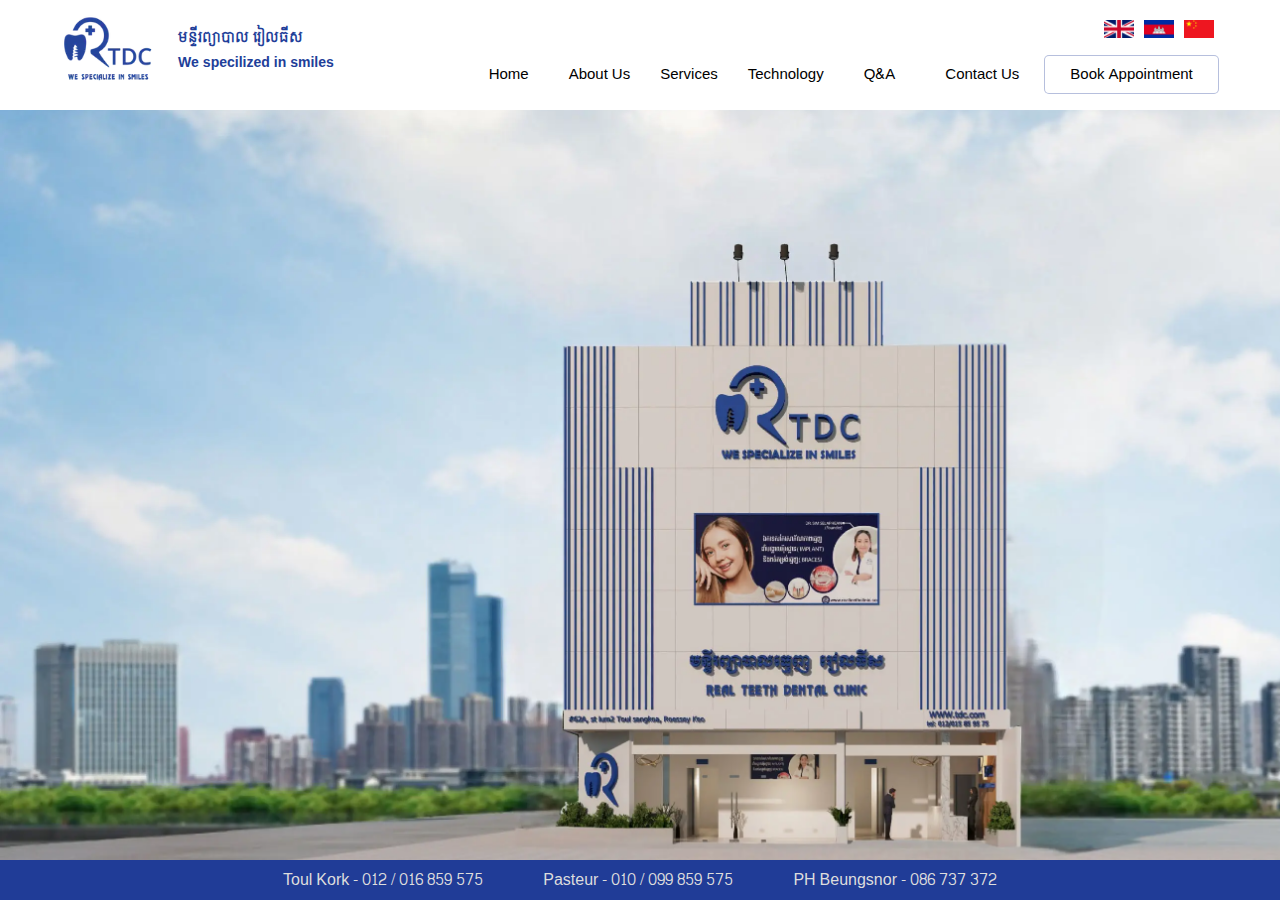
==== index.html @ 69fc7ef1 "update23/feb" ====
<!DOCTYPE html>
<html lang="en">

<head>
    <meta charset="UTF-8">
    <meta name="viewport" content="width=device-width, initial-scale=1.0">
    <title>RTDC Real Teeth Detal Clinic</title>
    <link rel="icon" href="./image/rtdc-logo.webp">
    <link rel="stylesheet" href="index.css">
    <link rel="stylesheet" href="https://cdnjs.cloudflare.com/ajax/libs/font-awesome/6.5.1/css/all.min.css"
        integrity="sha512-DTOQO9RWCH3ppGqcWaEA1BIZOC6xxalwEsw9c2QQeAIftl+Vegovlnee1c9QX4TctnWMn13TZye+giMm8e2LwA=="
        crossorigin="anonymous" referrerpolicy="no-referrer" />
</head>

<body>
    <header>
        <div class="container">
            <div class="cont-left">
                <img src="image/rtdc-logo.webp" alt="">
                <div class="name">
                    <span>មន្ទីរព្យាបាល រៀលធីស</span><br>
                    <span>We specilized in smiles</span>
                </div>
            </div>
            <div class="cont-right">
                <div class="language">
                    <img src="./image/Flag_of_the_United_Kingdom_(1-2).svg.png" alt="">
                    <img src="./image/Flag_of_Cambodia.svg.png" alt="">
                    <img src="./image/Flag_of_the_People's_Republic_of_China.svg (1).png" alt="">
                </div>
                <div class="navbar">
                    <a href="/RealTeeth1/index.html">Home</a>
                    <div class="subnav">
                        <li class="subnavbtn">About Us <i class="fa-solid fa-angle-down"></i></li>
                        <div id="about" class="subnav-content">
                            <a href="/RealTeeth1/career.html">Career</a>
                            <a href="/RealTeeth1/about-us.html">Our Professional Team</a>
                            <a href="/RealTeeth1/newsevent.html">News & Events</a>
                            <a href="/RealTeeth1/facilities.html">Our Facilities</a>
                            <a href="/RealTeeth1/clientTestimonial.html">Client Testimonial</a>
                        </div>
                    </div>
                    <div class="subnav">
                        <li class="subnavbtn">Services <i class="fa-solid fa-angle-down"></i></li>
                        <div id="service" class="subnav-content">
                            <a href="#">Implantologics
                                <p>Radiant smiles begin here: Transformative cosmetic dentistry for enduring confidence.
                                </p>
                            </a>
                            <a href="#">Crown and Bridge
                                <p>Crafting perfection: Crown and bridge solutions for a lasting smile.</p>
                            </a>
                            <a href="#">X-Ray
                                <p>Clear insights, precise diagnostics: Elevating dental care with advanced X-rays.</p>
                            </a>
                            <a href="#">Dental Implants
                                <p>Transforming smiles with cutting-edge dental implant solutions. </p>
                            </a>
                            <a href="#">Consultation
                                <p>Personalized care, expert advice: Elevate your smile with dental consultation.</p>
                            </a>
                            <a href="#">Restorative Dentistry
                                <p>Renewing smiles, restoring confidence: Excellence in restorative dentistry for
                                    lasting wellness.</p>
                            </a>
                            <a href="#">Orthdontics
                                <p>Straightening smiles with precision: Orthodontic expertise for lasting confidence.
                                </p>
                            </a>
                            <a href="#">Prediatric Dentistry
                                <p>Gentle care, happy smiles: Pediatric dentistry for little ones.</p>
                            </a>
                            <a href="#">Endodontics by Hand
                                <p>meticulously performed by skilled hands, elevating oral health.</p>
                            </a>
                            <a href="#">Complete Denture
                                <p>Seamless comfort, Discover excellence in complete denture solutions.</p>
                            </a>
                            <a href="#">Appliance in Orthodontic
                                <p>Transforming smiles with precision orthodontic appliances for enduring dental
                                    confidence.</p>
                            </a>
                            <a href="#">Surgery And Extraction
                                <p>Surgical precision, compassionate care: Elevating oral health through expert
                                    extractions.</p>
                            </a>
                        </div>
                    </div>
                    <div class="subnav">
                        <li class="subnavbtn">Technology <i class="fa-solid fa-angle-down"></i></li>
                        <div id="technology" class="subnav-content">
                            <a href="#">Sterilization Technologies
                                <p>Disinfection technology plays a key role in ensuring that dental offices provide a
                                    safe environment for patients. Methods include autoclave, ultraviolet light, and
                                    hydrogen peroxide gas.</p>
                            </a>
                            <a href="#">INNO Dental Implants
                                <p>INNO® Dental Implants: Reliable and innovative solutions for those seeking permanent
                                    tooth replacement that preserves natural tooth function and aesthetics.</p>
                            </a>
                            <a href="#">Clear aligner / Invisalign
                                <p>Transform your smile discreetly with Clear Aligners. Invisalign offers invisible,
                                    removable braces for a confident and comfortable orthodontic experience.</p>
                            </a>
                        </div>
                    </div>
                    <a href="">Q&A</a>
                    <a href="">Contact Us</a>
                    <button class="book-App">Book Appointment</button>
                </div>
            </div>
            <div class="small-device">
                <div id="myNav" class="overlay">
                    <div class="img">
                        <img src="./image/rtdc-logo.webp" alt="">
                    </div>
                    <a href="javascript:void(0)" class="closebtn" onclick="closeNav()">&times;</a>
                    <div class="navbar">
                        <a href="/RealTeeth1/index.html">Home</a>
                        <div class="subnav">
                            <button class="subnavbtn">
                                <div class="text1">About us</div> 
                                <div class="icon1"><i class="fa-solid fa-angle-down"></i></div>
                            </button>
                            <div id="about" class="subnav-content">
                                <a href="/RealTeeth1/career.html">Career</a>
                                <a href="/RealTeeth1/about-us.html">Our Professional Team</a>
                                <a href="/RealTeeth1/newsevent.html">News & Events</a>
                                <a href="/RealTeeth1/facilities.html">Our Facilities</a>
                                <a href="/RealTeeth1/clientTestimonial.html">Client Testimonial</a>
                            </div>
                        </div>
                        <div class="subnav">
                            <button class="subnavbtn">Services <i class="fa-solid fa-angle-down"></i></button>
                            <div id="service" class="subnav-content">
                                <a href="#">Implantologics</a>
                                <a href="#">Endonotics by Hand</a>
                                <a href="#">Cosmetic Dentisry</a>
                                <a href="#">Crown and Bridge</a>
                                <a href="#">X-Ray</a>
                                <a href="#">Complete Denture</a>
                                <a href="#">Consultation</a>
                                <a href="#">Restorative Dentisry</a>
                                <a href="#">Orthdontics</a>
                                <a href="#">Prediatric Dentistry</a>
                                <a href="#">Appliance in Orthodontic</a>
                                <a href="#">Surgery And Extraction</a>
                            </div>
                        </div>
                        <div class="subnav">
                            <button class="subnavbtn">Technology <i class="fa-solid fa-angle-down"></i></button>
                            <div id="technology" class="subnav-content">
                                <a href="#">Sterilization Technologies</a>
                                <a href="#">INNO Dental Implants</a>
                                <a href="#">Clear aligner / Invisalign</a>
                            </div>
                        </div>
                        <a href="">Q&A</a>
                        <a href="">Contact Us</a>
                       
                    </div>
                    <button class="book-App">Book Appointment</button><br>
                    <div class="language">
                        <img src="./image/Flag_of_the_United_Kingdom_(1-2).svg.png" alt="">
                        <img src="./image/Flag_of_Cambodia.svg.png" alt="">
                        <img src="./image/Flag_of_the_People's_Republic_of_China.svg (1).png" alt="">
                    </div>
                </div>
                <span style="font-size:30px;cursor:pointer" onclick="openNav()">&#9776;</span>
                
            </div>
        </div>

    </header>
    <section>
        <div class="main-box">
            <div class="client-test">

            </div>
            <div class="slide">

            </div>

        </div>
    </section>
    <footer>
        <div class="footer">
            <a href="">
                <i class="fa-solid fa-location-dot"></i>
                <span>Toul Kork - 012 / 016 859 575</span>
            </a>
            <a href="">
                <i class="fa-solid fa-location-dot"></i>
                <span>Pasteur - 010 / 099 859 575</span>
            </a>
            <a href="">
                <i class="fa-solid fa-location-dot"></i>
                <span>PH Beungsnor - 086 737 372</span>
            </a>
        </div>
        <div class="footer1">
            <a href="">
                <i class="fa-solid fa-location-dot"></i>
                <span>Toul Kork</span>
            </a>
            <a href="">
                <i class="fa-solid fa-location-dot"></i>
                <span>Pasteur</span>
            </a>
            <a href="">
                <i class="fa-solid fa-location-dot"></i>
                <span>PH Beungsnor</span>
            </a>
        </div>
    </footer>
</body>
<script>
    function openNav() {
        document.getElementById("myNav").style.width = "80%";
    }

    function closeNav() {
        document.getElementById("myNav").style.width = "0%";
    }

    var dropdown = document.getElementsByClassName("subnavbtn");
    var i;

    for (i = 0; i < dropdown.length; i++) {
        dropdown[i].addEventListener("click", function () {
            this.classList.toggle("active");
            var dropdownContent = this.nextElementSibling;
            if (dropdownContent.style.display === "grid") {
                dropdownContent.style.display = "none";
            } else {
                dropdownContent.style.display = "grid";
            }
        });
    }
</script>

</html>
---- index.css ----
@import url('https://fonts.googleapis.com/css2?family=Siemreap&display=swap');
@import url('https://fonts.googleapis.com/css2?family=Open+Sans:ital,wght@0,300..800;1,300..800&family=Siemreap&display=swap');

* {
    box-sizing: border-box;
    font-family: "Siemreap", sans-serif;
    margin: 0;
}

body {
    background-image: url(./image/rtdc-small.webp);
    background-size: cover;
    /* background-repeat: no-repeat; */
    background-position-y: bottom;
    background-attachment: fixed;
}

/* Extra small devices (phones, 600px and down) */
@media only screen and (max-width: 768px) {
    .cont-right {
        display: none;
    }

    .small-device {
        display: block;
    }

    .container {
        padding: 10px 15px;
        display: flex;
        align-items: center;
        background-color: white;
    }
   

    header .cont-left {
        width: 100%;
        /* background-color: aqua; */
        display: flex;
        align-items: center;
    }
    header .cont-left img {
        width: 15%;
    }
    header span {
        margin-left: 25px;
        display: inline-block;
        color: #213E99;
        font-size: 15px;
        font-weight: 600;
    }
    .overlay {
        height: 100%;
        position: fixed;
        z-index: 1;
        top: 0;
        right: 0;
        background-color: rgba(255, 255, 255, 0.993);
        overflow-x: hidden;
        transition: 0.5s;
    }
    .overlay a {
        padding: 8px;
        text-decoration: none;
        font-size: 15px;
        color: #818181;
        /* display: block; */
        transition: 0.3s;
    }
    .overlay .closebtn {
        position: absolute;
        top: 5px;
        right: 20px;
        font-size: 40px;
    }
    .overlay .navbar {
        overflow: hidden;
        background-color: #e9edf278;
        width: 90%;
        margin: 5%;
        display: grid;
        border: 2px solid #e8f4ff80;
        border-radius: 5px;

    }
    .overlay .img {
        width: 100%;
        display: block;
        /* background-color: #213E99; */
    }
    .overlay .img img{
        width: 20%;
        margin-left: 35%;
    }
    .overlay .navbar a {
        float: left;
        font-size: 15px;
        color: black;
        padding: 14px 16px;
        text-decoration: none;
    }
    
    .overlay .subnav {
        float: left;
        overflow: hidden;
    }
    
    .overlay .subnav .subnavbtn {
        font-size: 15px;
        width: 100%;
        border: none;
        outline: none;
        color: black;
        padding: 14px 16px;
        background-color: inherit;
        font-family: inherit;
        margin: 0;
        display: flex;
        justify-content: space-between;
    }
    
    .navbar a:hover,
    .subnav:hover .subnavbtn {
        background-color: #ddddddd0;
        border-radius: 5px;
        width: 100%;
        text-align: left;
    }
    
    .subnav-content {
        display: none;
        position: absolute;
        /* left: 45%; */
        background-color: white;
        min-width: 89%;
        z-index: 1;
        border-radius: 5px;
        border: 1px solid #7071735f;
    }
    
    .subnav-content a {
        float: left;
        color: black;
        text-decoration: none;
    }
    
    .subnav-content a:hover {
        background-color: #eee;
        color: black;
        border-radius: 5px;
    }
    .book-App {
        border: 1px solid #7895f554;
        border-radius: 5px;
        background-color: #213E99;
        color: white;
        font-size: 16px;
        padding: 2%;
        width: 90%;
        margin: 0 5%;
        cursor: pointer;
    }
    .small-device .language {
        width: 100%;
        height: auto;
        display: flex;
        justify-content: center;
        margin-top: 3%;
    }
    
    .small-device .language img {
        width: 30px;
        height: 18px;
        margin: 0 5px;
        object-fit: cover;
    }
    .footer{
        display: none;
    }
    footer .footer1 a {
        text-decoration: none;
        color: #ddd;
        /* padding: 0 30px; */
        font-size: 13px;
    }
    
    footer .footer1 {
        width: 100%;
        height: 40px;
        background-color: hsl(226, 65%, 36%);
        display: flex;
        align-items: center;
        justify-content: space-evenly;
        position: fixed;
        bottom: 0;
    }

}
@media only screen and (min-width: 768px) {
    header .container {
        width: 100%;
        height:  188.69px;
        background-color: rgb(255, 255, 255);
        display: block;
        justify-content: space-evenly;
        padding: 10px 60px;
        position: absolute;
        z-index: 1;
    }
    
    header .cont-left {
        width: 306.42px;
        height: 79.69px;
        /* background-color: aqua; */
        display: flex;
        align-items: center;
        color: #213E99;
        font-size: 14px;
        font-weight: 600;
    }
    header .cont-left img {
        max-width: 30%;
    }
    
    header span {
        margin-left: 25px;
        display: inline-block;
       
    }
    
    header .cont-right {
        width: 100%;
        font-size: 10px;
        height: 90px;
        /* background-color: blueviolet; */
        display: flex;
        flex-wrap: wrap;
        align-content: space-around;
    }
    .language {
        width: 100%;
        height: 35%;
        display:flex;
        justify-content: end;
        align-items: center;
    }
    
    .language img {
        width: 30px;
        height: 18px;
        margin: 0 5px;
        object-fit: cover;
    }
    
    .navbar {
        /* position: relative; */
        overflow: hidden;
        /* background-color: #e19a9a; */
        width: 100%;
        height: 50%;
        display: flex;
        align-items: center;
        justify-content: space-between;
        /* margin: 20px 0; */
    }
    
    .navbar a {
        float: left;
        /* text-align: center; */
        font-size: 15px;
        color: black;
        text-decoration: none;
        padding: 5px 5px;
    }
    .subnav {
        float: left;
        overflow: hidden;
        height: 70%;
        /* background-color: #213E99; */
        
    }
    .subnav li{
        cursor: pointer;
        list-style: none;
        padding: 0 15px;
        /* width: 200px; */
        height: 100%;
    }
    
    .subnav .subnavbtn {
        align-items: center;
        justify-content: center;
        display: flex;
        font-size: 15px;
        border: none;
        outline: none;
        color: black;
        /* padding: 5px 50px; */
        background-color: inherit;
        font-family: inherit;
        margin: 0;
    }
    .navbar a:hover,
    .subnav:hover .subnavbtn {
        background-color: #e9f1f9;
        border-radius: 5px;
        /* padding: 10px 15px; */
    }
    
    .subnav-content {
        display: none;
        position: absolute;
        left: 5%;
        background-color: white;
        max-width:55%;
        z-index: 1;
        border-radius: 5px;
        border: 1px solid #7071735f;
        padding: 10px;
        box-shadow: 0px 3px 3px 3px #b1b1b147;
    }
    
    .subnav-content a {
        float: left;
        color: black;
        text-decoration: none;
        padding: 10px;
    }
    .subnav-content a p{
        overflow: hidden;
        display: -webkit-box;
        -webkit-box-orient: vertical;
        -webkit-line-clamp: 2;
        color: #818181;
        font-size: 13px;
    }
    .subnav-content a:hover {
        background-color: #eee;
        color: black;
        border-radius: 5px;
    }
    .subnav:hover #service {
        display: grid;
        grid-template-columns: repeat(3,minmax(0,1fr));
        transition: 0.3s;
    }
    
    .subnav:hover #about {
        display: grid;
        grid-template-columns: repeat(1,minmax(0,1fr));
        transition: 0.3s;
    }
    
    .subnav:hover #technology {
        display: grid;
        grid-template-columns: repeat(2,minmax(0,1fr));
        transition: 0.3s;
    }
    
    .book-App {
        border: 1px solid #213d9954;  
        border-radius: 5px;
        background-color: white;
        font-size: 15px;
        padding: 5px 5px;
        margin: 0;
    }
    
    .book-App:hover {
        background-color: #89a3f82e;
        border: 1px solid #89a3f82e;
    }
    footer .footer a {
        text-decoration: none;
        color: #ddd;
        padding: 0 30px;
    }
    
    footer .footer {
        width: 100%;
        height: 40px;
        background-color: hsl(226, 65%, 36%);
        display: flex;
        align-items: center;
        justify-content: center;
        position: fixed;
        bottom: 0;
    }
    
    footer .footer {
        display: none;
    }
    
    .small-device,
    .footer1 {
        display: none;
    }


}
/* Large devices (laptops/desktops, 992px and up) */
@media only screen and (min-width: 1200px) {
    header .container {
        width: 100%;
        height: 110px;
        background-color: rgb(255, 255, 255);
        display: flex;
        justify-content: space-evenly;
        padding: 10px 60px;
        position: absolute;
        z-index: 1;
    }
    
    header .cont-left {
        width: 306.42px;
        height: 79.69px;
        /* background-color: aqua; */
        display: flex;
        align-items: center;
        color: #213E99;
        font-size: 14px;
        font-weight: 600;
    }
    header .cont-left img {
        max-width: 30%;
    }
    
    header span {
        margin-left: 25px;
        display: inline-block;
       
    }
    
    header .cont-right {
        width: 850px;
        height: 90px;
        /* background-color: blueviolet; */
        display: flex;
        flex-wrap: wrap;
        align-content: space-around;
    }
    .language {
        width: 100%;
        height: 35%;
        display:flex;
        justify-content: end;
        align-items: center;
    }
    
    .language img {
        width: 30px;
        height: 18px;
        margin: 0 5px;
        object-fit: cover;
    }
    
    .navbar {
        /* position: relative; */
        overflow: hidden;
        /* background-color: #e19a9a; */
        width: 100%;
        height: 50%;
        display: flex;
        align-items: center;
        justify-content: right;
        /* margin: 20px 0; */
    }
    
    .navbar a {
        float: left;
        /* text-align: center; */
        font-size: 15px;
        color: black;
        text-decoration: none;
        padding: 5px 25px;
    }
    .subnav {
        float: left;
        overflow: hidden;
        height: 70%;
        /* background-color: #213E99; */
        
    }
    .subnav li{
        cursor: pointer;
        list-style: none;
        padding: 0 15px;
        /* width: 200px; */
        height: 100%;
    }
    
    .subnav .subnavbtn {
        align-items: center;
        justify-content: center;
        display: flex;
        font-size: 15px;
        border: none;
        outline: none;
        color: black;
        /* padding: 5px 50px; */
        background-color: inherit;
        font-family: inherit;
        margin: 0;
    }
    .navbar a:hover,
    .subnav:hover .subnavbtn {
        background-color: #e9f1f9;
        border-radius: 5px;
        /* padding: 10px 15px; */
    }
    
    .subnav-content {
        display: none;
        position: absolute;
        left: 35%;
        background-color: white;
        max-width:55%;
        z-index: 1;
        border-radius: 5px;
        border: 1px solid #7071735f;
        padding: 10px;
        box-shadow: 0px 3px 3px 3px #b1b1b147;
    }
    
    .subnav-content a {
        float: left;
        color: black;
        text-decoration: none;
        padding: 10px;
    }
    .subnav-content a p{
        overflow: hidden;
        display: -webkit-box;
        -webkit-box-orient: vertical;
        -webkit-line-clamp: 2;
        color: #818181;
        font-size: 13px;
    }
    .subnav-content a:hover {
        background-color: #eee;
        color: black;
        border-radius: 5px;
    }
    .subnav:hover #service {
        display: grid;
        grid-template-columns: repeat(3,minmax(0,1fr));
        transition: 0.3s;
    }
    
    .subnav:hover #about {
        display: grid;
        grid-template-columns: repeat(1,minmax(0,1fr));
        transition: 0.3s;
    }
    
    .subnav:hover #technology {
        display: grid;
        grid-template-columns: repeat(2,minmax(0,1fr));
        transition: 0.3s;
    }
    
    .book-App {
        border: 1px solid #213d9954;  
        border-radius: 5px;
        background-color: white;
        font-size: 15px;
        padding: 5px 25px;
        margin: 0;
    }
    
    .book-App:hover {
        background-color: #89a3f82e;
        border: 1px solid #89a3f82e;
    }
    footer .footer a {
        text-decoration: none;
        color: #ddd;
        padding: 0 30px;
    }
    
    footer .footer {
        width: 100%;
        height: 40px;
        background-color: hsl(226, 65%, 36%);
        display: flex;
        align-items: center;
        justify-content: center;
        position: fixed;
        bottom: 0;
    }
    
    .small-device,
    .footer1 {
        display: none;
    }
}
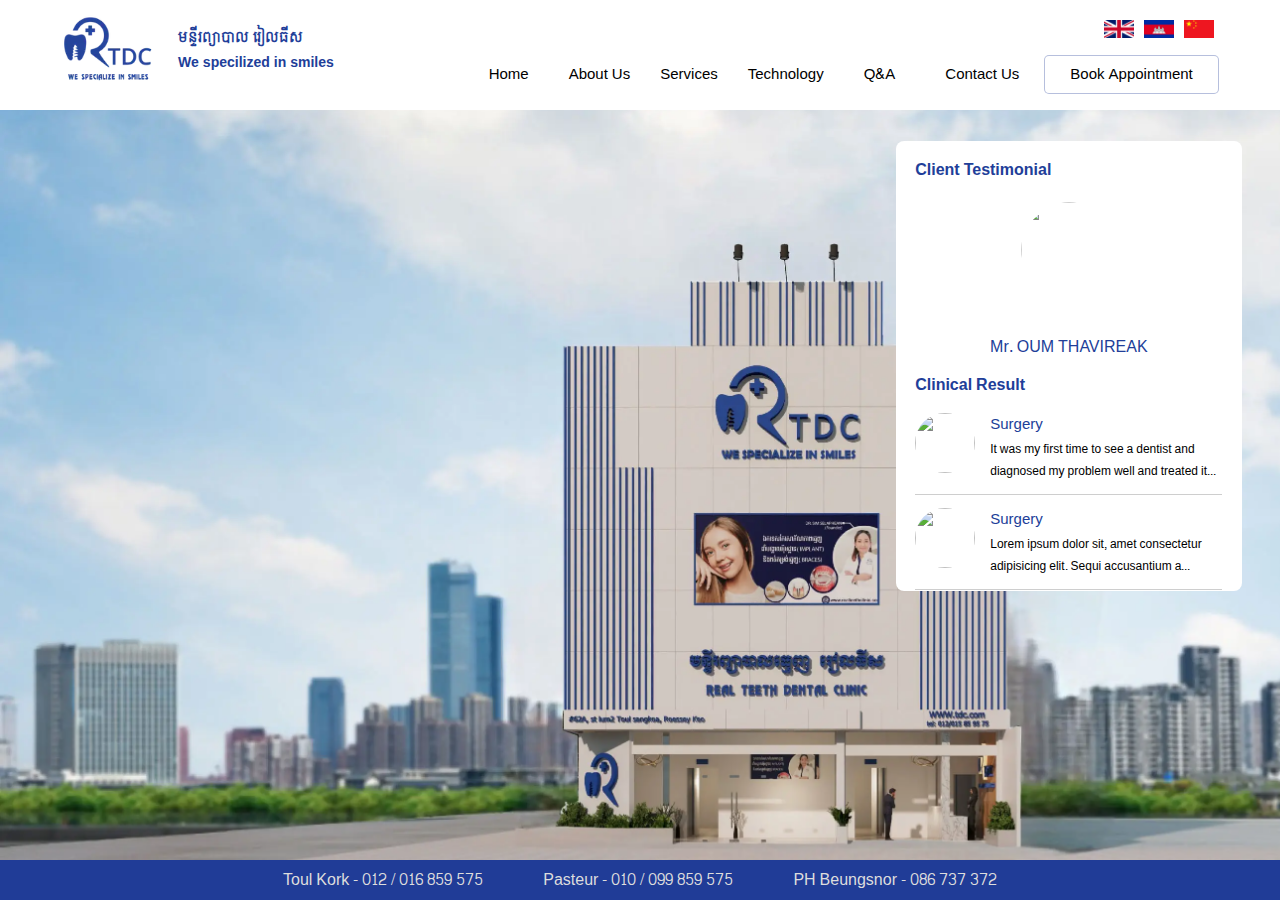
==== commit 89d53952: "last update" ====
--- a/index.html
+++ b/index.html
@@ -178,7 +178,84 @@
 
             </div>
             <div class="slide">
-
+                <div class="top">
+                    <div class="client color">
+                        <h4>Client Testimonial</h4>
+                    </div>
+                    <div class="icon color">
+                        <i class="fa-solid fa-chevron-left"></i>
+                        <i class="fa-solid fa-chevron-right"></i>
+                    </div>
+                </div>
+                <div class="client-slide">
+                    <div class="image-client">
+                        <img src="https:/via.placeholder.com/100x100" alt="">
+                    </div>
+                    <div class="client-name color">
+                        <p>Mr. OUM THAVIREAK</p>
+                    </div>
+                </div>
+                <div class="client-result">
+                    <div class="text color">
+                        <h4>Clinical Result</h4>
+                    </div>
+                    <div class="result-list">
+                        <div class="surgery">
+                            <div class="image">
+                                <img src="https:/via.placeholder.com/100x100" alt="">
+                            </div>
+                            <div class="detail-text">
+                                <h4 class="color">Surgery</h4>
+                                <p>It was my first time to see a dentist and diagnosed my problem well and treated it perfectly. “I can’t thank you enough for the special, excellent care you have provided and for the unique gift you are to your patients “</p>
+                            </div>                       
+                        </div>
+                        <div class="surgery">
+                            <div class="image">
+                                <img src="https:/via.placeholder.com/100x100" alt="">
+                            </div>
+                            <div class="detail-text">
+                                <h4 class="color">Surgery</h4>
+                                <p>Lorem ipsum dolor sit, amet consectetur adipisicing elit. Sequi accusantium a excepturi ipsum aliquam incidunt, accusamus eos veniam nesciunt voluptatibus!</p>
+                            </div>                       
+                        </div>
+                        <div class="surgery">
+                            <div class="image">
+                                <img src="https:/via.placeholder.com/100x100" alt="">
+                            </div>
+                            <div class="detail-text">
+                                <h4 class="color">Surgery</h4>
+                                <p>It was my first time to see a dentist and diagnosed my problem well and treated it perfectly. “I can’t thank you enough for the special, excellent care you have provided and for the unique gift you are to your patients “</p>
+                            </div>                       
+                        </div>
+                        <div class="surgery">
+                            <div class="image">
+                                <img src="https:/via.placeholder.com/100x100" alt="">
+                            </div>
+                            <div class="detail-text">
+                                <h4 class="color">Surgery</h4>
+                                <p>Lorem ipsum dolor sit, amet consectetur adipisicing elit. Sequi accusantium a excepturi ipsum aliquam incidunt, accusamus eos veniam nesciunt voluptatibus!</p>
+                            </div>                       
+                        </div>
+                        <div class="surgery">
+                            <div class="image">
+                                <img src="https:/via.placeholder.com/100x100" alt="">
+                            </div>
+                            <div class="detail-text">
+                                <h4 class="color">Surgery</h4>
+                                <p>It was my first time to see a dentist and diagnosed my problem well and treated it perfectly. “I can’t thank you enough for the special, excellent care you have provided and for the unique gift you are to your patients “</p>
+                            </div>                       
+                        </div>
+                        <div class="surgery border1">
+                            <div class="image">
+                                <img src="https:/via.placeholder.com/100x100" alt="">
+                            </div>
+                            <div class="detail-text">
+                                <h4 class="color">Surgery</h4>
+                                <p>Lorem ipsum dolor sit, amet consectetur adipisicing elit. Sequi accusantium a excepturi ipsum aliquam incidunt, accusamus eos veniam nesciunt voluptatibus!</p>
+                            </div>                       
+                        </div>
+                    </div>
+                </div>
             </div>
 
         </div>
@@ -215,12 +292,12 @@
     </footer>
 </body>
 <script>
-    function openNav() {
-        document.getElementById("myNav").style.width = "80%";
+   function openNav() {
+        document.getElementById("myNav").style.display = "block";
     }
 
     function closeNav() {
-        document.getElementById("myNav").style.width = "0%";
+        document.getElementById("myNav").style.display = "none";
     }
 
     var dropdown = document.getElementsByClassName("subnavbtn");
--- a/index.css
+++ b/index.css
@@ -15,6 +15,119 @@
     background-attachment: fixed;
 }
 
+.main-box{
+    width: 100%;
+    height: 530px;
+    /* background-color: rgb(240, 148, 148); */
+    position: relative;
+}
+.client-test{
+    width: 100%;
+    height: 530px;
+    /* background-color: #eeeeee; */
+    position: absolute;
+}
+.slide{
+    width: 27%;
+    height: 85%;
+    background-color: rgb(255, 255, 255);
+    position: absolute;
+    right: 0;
+    margin: 3%;
+    overflow-y: auto;
+    border-radius: 8px;
+    display: block;
+    /* justify-content: space-between; */
+    padding: 1.5%;
+    margin-top: 11%;
+}
+.slide .top{
+    width: 100%;
+    height: 30px;
+    display: flex;
+    justify-content: space-between;
+}
+.slide .color{
+    font-weight: 500;
+    color: #213e99;
+}
+.slide .top .client {
+    width: 80%;
+    height: 20px;
+    display: flex;
+    align-items: center;
+}
+.slide .top .icon{
+    width: 12%;
+    height: 20px;
+    display: flex;
+    justify-content: space-between;
+    align-items: center;
+}
+.slide .top .icon i{
+    /* margin: 15%; */
+    font-size: 20px;
+}
+.client-slide{
+    width: 100%;
+    height: 180px;
+    /* background-color: #213e99; */
+    display: block;
+    justify-content: center;
+    text-align: center;
+}
+.client-slide .image-client img{
+    width: 120px;
+    height: 120px;
+    object-fit: cover;
+    border-radius: 50%;
+    padding: 4%;
+}
+.client-result{
+    width: 100%;
+    height: auto;
+    /* background-color: #213e99; */
+    display: block;
+}
+.client-result .text{
+    width: 100%;
+    height: 30px;
+}
+.client-result .result-list{
+    width: 100%;
+    height: auto;
+}
+.client-result .result-list .surgery{
+    width: 100%;
+    height: 95px;
+    display: flex;
+    justify-content: center;
+    align-items: center;
+    border-bottom: 1px solid rgba(192, 192, 192, 0.785);
+    /* background-color: #818181; */
+}
+.client-result .result-list .surgery img{
+    width: 60px;
+    height: 60px;
+    border-radius: 50%;
+    object-fit: cover;
+    margin-top: 5%;
+}
+.client-result .result-list .surgery .detail-text{
+    padding-left: 15px;
+}
+.client-result .result-list .surgery .detail-text h4{
+    font-size: 15px;
+}
+.client-result .result-list .surgery .detail-text p{
+    overflow: hidden;
+    display: -webkit-box;
+    -webkit-box-orient: vertical;
+    -webkit-line-clamp: 2;
+    color: black;
+    font-size: 12px;
+}
+
 /* Extra small devices (phones, 600px and down) */
 @media only screen and (max-width: 768px) {
     .cont-right {
@@ -31,7 +144,9 @@
         align-items: center;
         background-color: white;
     }
-   
+    .main-box{
+        display: none;
+    }
 
     header .cont-left {
         width: 100%;
@@ -50,13 +165,14 @@
         font-weight: 600;
     }
     .overlay {
+        width: 75%;
         height: 100%;
         position: fixed;
         z-index: 1;
         top: 0;
         right: 0;
         background-color: rgba(255, 255, 255, 0.993);
-        overflow-x: hidden;
+        display: none;
         transition: 0.5s;
     }
     .overlay a {
@@ -197,6 +313,9 @@
 
 }
 @media only screen and (min-width: 768px) {
+    .main-box{
+        display: none;
+    }
     header .container {
         width: 100%;
         height:  188.69px;
@@ -400,6 +519,9 @@
 }
 /* Large devices (laptops/desktops, 992px and up) */
 @media only screen and (min-width: 1200px) {
+    .main-box{
+        display: block;
+    }
     header .container {
         width: 100%;
         height: 110px;
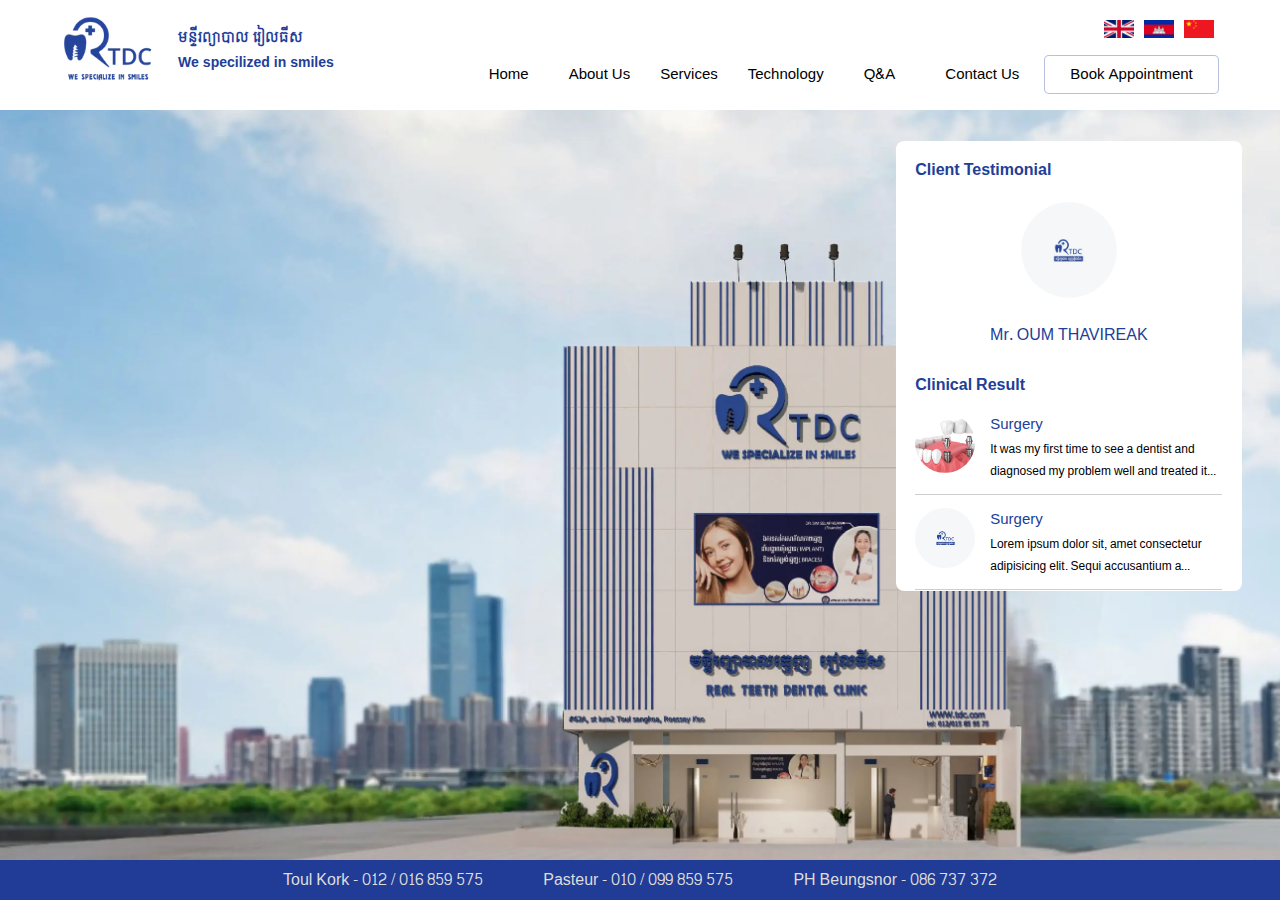
==== commit a657b799: "update" ====
--- a/index.html
+++ b/index.html
@@ -189,7 +189,7 @@
                 </div>
                 <div class="client-slide">
                     <div class="image-client">
-                        <img src="https:/via.placeholder.com/100x100" alt="">
+                        <img src="./image/fallback-img.webp" alt="">
                     </div>
                     <div class="client-name color">
                         <p>Mr. OUM THAVIREAK</p>
@@ -202,7 +202,7 @@
                     <div class="result-list">
                         <div class="surgery">
                             <div class="image">
-                                <img src="https:/via.placeholder.com/100x100" alt="">
+                                <img src="./image/Dental_Implant_2_d722e16dbf.png" alt="">
                             </div>
                             <div class="detail-text">
                                 <h4 class="color">Surgery</h4>
@@ -211,7 +211,7 @@
                         </div>
                         <div class="surgery">
                             <div class="image">
-                                <img src="https:/via.placeholder.com/100x100" alt="">
+                                <img src="./image/fallback-img.webp" alt="">
                             </div>
                             <div class="detail-text">
                                 <h4 class="color">Surgery</h4>
@@ -220,7 +220,7 @@
                         </div>
                         <div class="surgery">
                             <div class="image">
-                                <img src="https:/via.placeholder.com/100x100" alt="">
+                                <img src="./image/fallback-img.webp" alt="">
                             </div>
                             <div class="detail-text">
                                 <h4 class="color">Surgery</h4>
@@ -229,7 +229,7 @@
                         </div>
                         <div class="surgery">
                             <div class="image">
-                                <img src="https:/via.placeholder.com/100x100" alt="">
+                                <img src="./image/Consultation_497cf6b273.jpg" alt="">
                             </div>
                             <div class="detail-text">
                                 <h4 class="color">Surgery</h4>
@@ -238,7 +238,7 @@
                         </div>
                         <div class="surgery">
                             <div class="image">
-                                <img src="https:/via.placeholder.com/100x100" alt="">
+                                <img src="./image/fallback-img.webp" alt="">
                             </div>
                             <div class="detail-text">
                                 <h4 class="color">Surgery</h4>
@@ -247,7 +247,7 @@
                         </div>
                         <div class="surgery border1">
                             <div class="image">
-                                <img src="https:/via.placeholder.com/100x100" alt="">
+                                <img src="./image/fallback-img.webp" alt="">
                             </div>
                             <div class="detail-text">
                                 <h4 class="color">Surgery</h4>
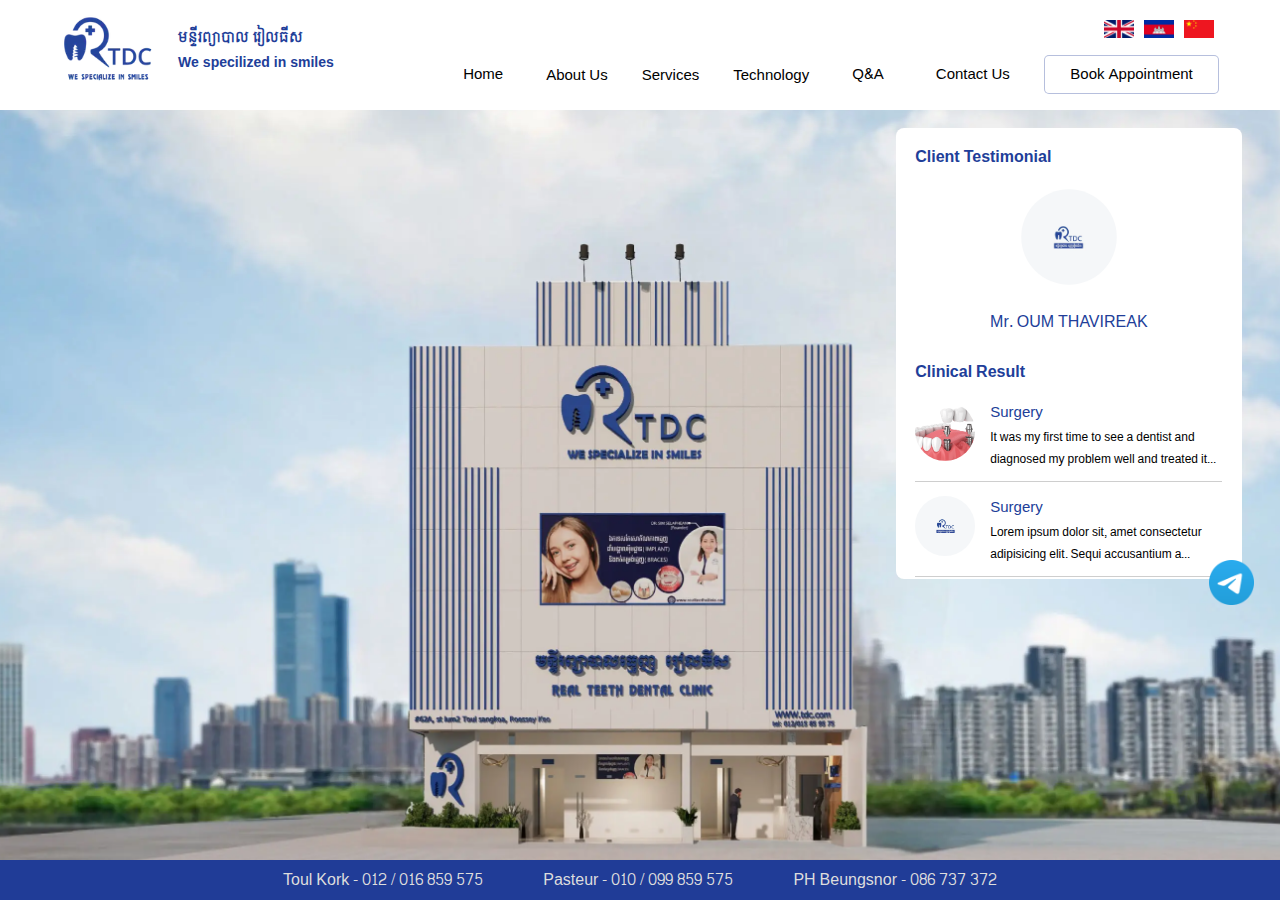
==== commit 7e8870aa: "update menu" ====
--- a/index.html
+++ b/index.html
@@ -13,7 +13,7 @@
 </head>
 
 <body>
-    <header>
+    <header class="header1">
         <div class="container">
             <div class="cont-left">
                 <img src="image/rtdc-logo.webp" alt="">
@@ -32,6 +32,8 @@
                     <a href="/RealTeeth1/index.html">Home</a>
                     <div class="subnav">
                         <li class="subnavbtn">About Us <i class="fa-solid fa-angle-down"></i></li>
+                        <div class="big-subnav-content">
+                        </div>
                         <div id="about" class="subnav-content">
                             <a href="/RealTeeth1/career.html">Career</a>
                             <a href="/RealTeeth1/about-us.html">Our Professional Team</a>
@@ -42,6 +44,8 @@
                     </div>
                     <div class="subnav">
                         <li class="subnavbtn">Services <i class="fa-solid fa-angle-down"></i></li>
+                        <div class="big-subnav-content">
+                        </div>
                         <div id="service" class="subnav-content">
                             <a href="#">Implantologics
                                 <p>Radiant smiles begin here: Transformative cosmetic dentistry for enduring confidence.
@@ -88,6 +92,8 @@
                     </div>
                     <div class="subnav">
                         <li class="subnavbtn">Technology <i class="fa-solid fa-angle-down"></i></li>
+                        <div class="big-subnav-content">
+                        </div>
                         <div id="technology" class="subnav-content">
                             <a href="#">Sterilization Technologies
                                 <p>Disinfection technology plays a key role in ensuring that dental offices provide a
@@ -109,69 +115,98 @@
                     <button class="book-App">Book Appointment</button>
                 </div>
             </div>
-            <div class="small-device">
-                <div id="myNav" class="overlay">
-                    <div class="img">
-                        <img src="./image/rtdc-logo.webp" alt="">
-                    </div>
-                    <a href="javascript:void(0)" class="closebtn" onclick="closeNav()">&times;</a>
-                    <div class="navbar">
-                        <a href="/RealTeeth1/index.html">Home</a>
-                        <div class="subnav">
-                            <button class="subnavbtn">
-                                <div class="text1">About us</div> 
-                                <div class="icon1"><i class="fa-solid fa-angle-down"></i></div>
-                            </button>
-                            <div id="about" class="subnav-content">
-                                <a href="/RealTeeth1/career.html">Career</a>
-                                <a href="/RealTeeth1/about-us.html">Our Professional Team</a>
-                                <a href="/RealTeeth1/newsevent.html">News & Events</a>
-                                <a href="/RealTeeth1/facilities.html">Our Facilities</a>
-                                <a href="/RealTeeth1/clientTestimonial.html">Client Testimonial</a>
-                            </div>
-                        </div>
-                        <div class="subnav">
-                            <button class="subnavbtn">Services <i class="fa-solid fa-angle-down"></i></button>
-                            <div id="service" class="subnav-content">
-                                <a href="#">Implantologics</a>
-                                <a href="#">Endonotics by Hand</a>
-                                <a href="#">Cosmetic Dentisry</a>
-                                <a href="#">Crown and Bridge</a>
-                                <a href="#">X-Ray</a>
-                                <a href="#">Complete Denture</a>
-                                <a href="#">Consultation</a>
-                                <a href="#">Restorative Dentisry</a>
-                                <a href="#">Orthdontics</a>
-                                <a href="#">Prediatric Dentistry</a>
-                                <a href="#">Appliance in Orthodontic</a>
-                                <a href="#">Surgery And Extraction</a>
-                            </div>
-                        </div>
-                        <div class="subnav">
-                            <button class="subnavbtn">Technology <i class="fa-solid fa-angle-down"></i></button>
-                            <div id="technology" class="subnav-content">
-                                <a href="#">Sterilization Technologies</a>
-                                <a href="#">INNO Dental Implants</a>
-                                <a href="#">Clear aligner / Invisalign</a>
-                            </div>
-                        </div>
-                        <a href="">Q&A</a>
-                        <a href="">Contact Us</a>
-                       
-                    </div>
+        </div>
+    </header>
+    <header class="header">
+        <div class="container">
+            <div class="header-main">
+                <div class="logo">
+                    <img src="image/rtdc-logo.webp" alt="">
+                    <div class="name">
+                        <span>មន្ទីរព្យាបាល រៀលធីស</span><br>
+                        <span>We specilized in smiles</span>
+                    </div>
+                </div>
+                <div class="open-nav-menu">
+                    <span></span>
+                </div>
+                <div class="menu-overlay">
+                </div>
+                <!-- navigation menu start -->
+                <nav class="nav-menu">
+                    
+                    <div class="close-nav-menu">
+                        <div class="close-icon">
+                            <i class="fa-solid fa-xmark"></i>
+                        </div>
+                        <div class="img">
+                            <img
+                                src="https://realteethclinic.com/_next/image?url=%2F_next%2Fstatic%2Fmedia%2Frtdc-logo.e7cecfed.png&w=96&q=75"
+                                alt="">
+                        </div>
+                    </div>
+                    <ul class="menu">
+                        <li class="menu-item">
+                            <a href="./index.html">Home</a>
+                        </li>
+                        <li class="menu-item menu-item-has-children">
+                            <a href="#" data-toggle="sub-menu">About Us<i class="fa-solid fa-angle-down"></i></a>
+                            <ul class="sub-menu">
+                                <li class="menu-item"><a href="./career.html">Carrer</a></li>
+                                <li class="menu-item"><a href="./about-us.html">Our Professional Team</a></li>
+                                <li class="menu-item"><a href="./newsevent.html">News & Event</a></li>
+                                <li class="menu-item"><a href="./facilities.html">Our Facilities</a></li>
+                                <li class="menu-item"><a href="./clientTestimonial.html">Client Testimonial</a></li>
+                            </ul>
+                        </li>
+                        <li class="menu-item menu-item-has-children">
+                            <a href="#" data-toggle="sub-menu">Service<i class="fa-solid fa-angle-down"></i></a>
+                            <ul class="sub-menu sub-menu1">
+                                <li class="menu-item"><a href="#">Implantologics</a></li>
+                                <li class="menu-item"><a href="#">Endonotics by Hand</a></li>
+                                <li class="menu-item"><a href="#">Cosmetic Dentisry</a></li>
+                                <li class="menu-item"><a href="#">Crown and Bridge</a></li>
+                                <li class="menu-item"><a href="">X-Ray</a></li>
+                                <li class="menu-item"><a href="#">Complete Denture</a></li>
+                                <li class="menu-item"><a href="#">Consultation</a></li>
+                                <li class="menu-item"><a href="#">Restorative Dentisry</a></li>
+                                <li class="menu-item"><a href="#">Orthdonticse</a></li>
+                                <li class="menu-item"><a href="">Prediatric Dentistry</a></li>
+                                <li class="menu-item"><a href="#">Appliance in Orthodontic</a></li>
+                                <li class="menu-item"><a href="">Surgery And Extraction</a></li>
+                            </ul>
+                        </li>
+                        <li class="menu-item menu-item-has-children">
+                            <a href="#" data-toggle="sub-menu">Technology<i class="fa-solid fa-angle-down"></i></a>
+                            <ul class="sub-menu">
+                                <li class="menu-item"><a href="#">Sterilization Technologies</a></li>
+                                <li class="menu-item"><a href="#">INNO Dental Implants</a></li>
+                                <li class="menu-item"><a href="#">Clear aligner / Invisalign</a></li>
+                            </ul>
+                        </li>
+                        <li class="menu-item">
+                            <a href="#">Q&A</a>
+                        </li>
+                        <li class="menu-item">
+                            <a href="#">Contact Us</a>
+                        </li>
+                    </ul>
                     <button class="book-App">Book Appointment</button><br>
                     <div class="language">
                         <img src="./image/Flag_of_the_United_Kingdom_(1-2).svg.png" alt="">
                         <img src="./image/Flag_of_Cambodia.svg.png" alt="">
                         <img src="./image/Flag_of_the_People's_Republic_of_China.svg (1).png" alt="">
                     </div>
-                </div>
-                <span style="font-size:30px;cursor:pointer" onclick="openNav()">&#9776;</span>
-                
-            </div>
-        </div>
-
+                </nav>
+                <!-- navigation menu end -->
+            </div>
+        </div>
     </header>
+    <section>
+        <div style="position: fixed; z-index: 1; width: 100%; height: 90%;" class="telegram">
+            <img style="width: 45px; float: right; margin-right: 2%;" src="./image/Telegram_2019_Logo.svg.webp" alt="">
+        </div>
+    </section>
     <section>
         <div class="main-box">
             <div class="client-test">
@@ -292,28 +327,68 @@
     </footer>
 </body>
 <script>
-   function openNav() {
-        document.getElementById("myNav").style.display = "block";
-    }
-
-    function closeNav() {
-        document.getElementById("myNav").style.display = "none";
-    }
-
-    var dropdown = document.getElementsByClassName("subnavbtn");
-    var i;
-
-    for (i = 0; i < dropdown.length; i++) {
-        dropdown[i].addEventListener("click", function () {
-            this.classList.toggle("active");
-            var dropdownContent = this.nextElementSibling;
-            if (dropdownContent.style.display === "grid") {
-                dropdownContent.style.display = "none";
-            } else {
-                dropdownContent.style.display = "grid";
+    (() => {
+        const openNavMenu = document.querySelector(".open-nav-menu"),
+            closeNavMenu = document.querySelector(".close-nav-menu"),
+            navMenu = document.querySelector(".nav-menu"),
+            menuOverlay = document.querySelector(".menu-overlay"),
+            mediaSize = 991;
+
+        openNavMenu.addEventListener("click", toggleNav);
+        closeNavMenu.addEventListener("click", toggleNav);
+        // close the navMenu by clicking outside
+        menuOverlay.addEventListener("click", toggleNav);
+
+        function toggleNav() {
+            navMenu.classList.toggle("open");
+            menuOverlay.classList.toggle("active");
+            document.body.classList.toggle("hidden-scrolling");
+        }
+
+        navMenu.addEventListener("click", (event) => {
+            if (event.target.hasAttribute("data-toggle") &&
+                window.innerWidth <= mediaSize) {
+                // prevent default anchor click behavior
+                event.preventDefault();
+                const menuItemHasChildren = event.target.parentElement;
+                // if menuItemHasChildren is already expanded, collapse it
+                if (menuItemHasChildren.classList.contains("active")) {
+                    collapseSubMenu();
+                }
+                else {
+                    // collapse existing expanded menuItemHasChildren
+                    if (navMenu.querySelector(".menu-item-has-children.active")) {
+                        collapseSubMenu();
+                    }
+                    // expand new menuItemHasChildren
+                    menuItemHasChildren.classList.add("active");
+                    const subMenu = menuItemHasChildren.querySelector(".sub-menu");
+                    subMenu.style.maxHeight = subMenu.scrollHeight + "px";
+                }
             }
         });
-    }
+        function collapseSubMenu() {
+            navMenu.querySelector(".menu-item-has-children.active .sub-menu")
+                .removeAttribute("style");
+            navMenu.querySelector(".menu-item-has-children.active")
+                .classList.remove("active");
+        }
+        function resizeFix() {
+            // if navMenu is open ,close it
+            if (navMenu.classList.contains("open")) {
+                toggleNav();
+            }
+            // if menuItemHasChildren is expanded , collapse it
+            if (navMenu.querySelector(".menu-item-has-children.active")) {
+                collapseSubMenu();
+            }
+        }
+        window.addEventListener("resize", function () {
+            if (this.innerWidth > mediaSize) {
+                resizeFix();
+            }
+        });
+    })();
 </script>
 
 </html>--- a/index.css
+++ b/index.css
@@ -8,11 +8,13 @@
 }
 
 body {
+    width: 100%;
+    min-height: 100vh;
     background-image: url(./image/rtdc-small.webp);
     background-size: cover;
     /* background-repeat: no-repeat; */
-    background-position-y: bottom;
-    background-attachment: fixed;
+    background-position: center bottom;
+    /* background-attachment: fixed; */
 }
 
 .main-box{
@@ -39,7 +41,7 @@
     display: block;
     /* justify-content: space-between; */
     padding: 1.5%;
-    margin-top: 11%;
+    margin-top: 10%;
 }
 .slide .top{
     width: 100%;
@@ -133,138 +135,211 @@
     .cont-right {
         display: none;
     }
-
-    .small-device {
+    .main-box{
+        display: none;
+    }
+
+    .header1 .container {
+        padding: 10px 15px;
+        display: none;
+        align-items: center;
+        background-color: white;
+    }
+
+    .header {
+        /* position: absolute; */
+        width: 100%;
+        left: 0;
+        top: 0;
+        z-index: 99;
+        /* padding: 5px; */
+    }
+    ul {
+        list-style: none;
+        margin: 0;
+        padding: 0;
+    }
+    
+    a {  
+        text-decoration: none;
+    }
+    .header-main {
+        background-color: #ffffff;
+        display: flex;
+        justify-content: space-between;
+        align-items: center;
+        padding: 10px;
+        border-radius: 4px;
+    }
+    .header .logo a {
+        font-size: 30px;
+        text-transform: capitalize;
+        color: #e91e63;
+    }
+    .header .logo{
+        width: 100%;
+        /* height: 100px; */
+        display: flex;
+        align-items: center;
+    }
+    .header .logo img{
+        width: 23%;
+        margin-right: 2%;
+    }
+    .header .logo .name{
+        color: #213E99;
+        font-weight: bolder;
+    }
+    .header .nav-menu {
+        padding: 0 20px;
+    }
+    .header .menu{
+        border: 1px solid rgba(176, 178, 181, 0.2);
+        border-radius: 10px;
+        background-color:rgba(226, 235, 243, 0.192);
+        margin: 15px;
+        padding: 5px;
+        
+    }
+    .header .menu>.menu-item {
+        display: inline-block;
+        margin-left: 30px;
+        position: relative;
+    }
+    
+    .header .menu>.menu-item>a {
         display: block;
-    }
-
-    .container {
-        padding: 10px 15px;
-        display: flex;
-        align-items: center;
-        background-color: white;
-    }
-    .main-box{
-        display: none;
-    }
-
-    header .cont-left {
-        width: 100%;
-        /* background-color: aqua; */
-        display: flex;
-        align-items: center;
-    }
-    header .cont-left img {
-        width: 15%;
-    }
-    header span {
-        margin-left: 25px;
+        padding: 6px 15px;
+        font-size: 16px;
+        color: #000000;
+        text-transform: capitalize;
+        transition: all 0.3s ease;
+    }
+    
+    .header .menu>.menu-item>a .fa-angle-down {
         display: inline-block;
+        height: 12px;
+        width: 12px;
+        position: relative;
+        margin-left: 5px;
+        pointer-events: none;
+    }
+    .header .menu>.menu-item>a .fa-angle-down:after {
+        transform: translate(-50%, -50%) rotate(-90deg);
+    }
+    
+    .header .menu>.menu-item>.sub-menu>.menu-item>a:hover{
+        /* color: blue; */
+        background-color: #ced6e1a6;
+        border-radius: 5px;
+        /* margin: 0 10px; */
+    
+    }
+    .header .menu>.menu-item:hover>a {
         color: #213E99;
-        font-size: 15px;
-        font-weight: 600;
-    }
-    .overlay {
-        width: 75%;
+    }
+    
+    .header .menu>.menu-item>.sub-menu {
+        transform: translateY(10px);
+        transition: all 0.3s ease;
+    }
+    
+    .header .menu>.menu-item>.sub-menu>.menu-item {
+        display: block;
+    }
+    .header .menu>.menu-item>.sub-menu>.menu-item>a {
+        display: block;
+        padding: 3px ;
+        font-size: 16px;
+        color: #000000;
+        transition: all 0.3s ease;
+        text-transform: capitalize;
+    }
+    
+    .header .open-nav-menu {
+        height: 30px;
+        width: 30px;
+        display: none;
+        align-items: center;
+        justify-content: center;
+        cursor: pointer;
+    }
+    
+    .header .open-nav-menu span {
+        display: block;
+        height: 3px;
+        width: 24px;
+        background-color: #000000;
+        position: relative;
+    }
+    
+    .header .open-nav-menu span:before,
+    .header .open-nav-menu span:after {
+        content: '';
+        position: absolute;
+        left: 0;
+        width: 100%;
         height: 100%;
+        background-color: #000000;
+        box-sizing: border-box;
+    }
+    
+    .header .open-nav-menu span:before {
+        top: -8px;
+    }
+    
+    .header .open-nav-menu span:after {
+        top: 8px;
+    }
+    
+    .header .close-nav-menu {
+        height: 100px;
+        width: 100%;
+        cursor: pointer;
+        display: block;
+    }
+    .header .close-icon{
+        width: 90%;
+        height: 20%;
+        display: block;
+        text-align: end;
+    }
+    .header .close-icon i:hover{
+        color: #213E99;
+    }
+    .header .close-nav-menu .img{
+        width: 100%;
+        height: 80%;
+        /* background-color: #818181; */
+        display: block;
+        text-align: center;
+    }
+    .header .close-nav-menu .img img{
+        width: 25%;
+    }
+
+    .header .close-nav-menu i{
+        font-size: 30px;
+        color: #5073e3;
+    }
+    .header .close-nav-menu img{
+        width: 20px;
+        margin-top: 100;
+    }
+    .header .menu-overlay {
         position: fixed;
-        z-index: 1;
+        z-index: 999;
+        background-color: rgba(188, 188, 188, 0.334);
+        backdrop-filter: blur(3px);
+        left: 0;
         top: 0;
-        right: 0;
-        background-color: rgba(255, 255, 255, 0.993);
-        display: none;
-        transition: 0.5s;
-    }
-    .overlay a {
-        padding: 8px;
-        text-decoration: none;
-        font-size: 15px;
-        color: #818181;
-        /* display: block; */
-        transition: 0.3s;
-    }
-    .overlay .closebtn {
-        position: absolute;
-        top: 5px;
-        right: 20px;
-        font-size: 40px;
-    }
-    .overlay .navbar {
-        overflow: hidden;
-        background-color: #e9edf278;
-        width: 90%;
-        margin: 5%;
-        display: grid;
-        border: 2px solid #e8f4ff80;
-        border-radius: 5px;
-
-    }
-    .overlay .img {
-        width: 100%;
-        display: block;
-        /* background-color: #213E99; */
-    }
-    .overlay .img img{
-        width: 20%;
-        margin-left: 35%;
-    }
-    .overlay .navbar a {
-        float: left;
-        font-size: 15px;
-        color: black;
-        padding: 14px 16px;
-        text-decoration: none;
-    }
-    
-    .overlay .subnav {
-        float: left;
-        overflow: hidden;
-    }
-    
-    .overlay .subnav .subnavbtn {
-        font-size: 15px;
-        width: 100%;
-        border: none;
-        outline: none;
-        color: black;
-        padding: 14px 16px;
-        background-color: inherit;
-        font-family: inherit;
-        margin: 0;
-        display: flex;
-        justify-content: space-between;
-    }
-    
-    .navbar a:hover,
-    .subnav:hover .subnavbtn {
-        background-color: #ddddddd0;
-        border-radius: 5px;
-        width: 100%;
-        text-align: left;
-    }
-    
-    .subnav-content {
-        display: none;
-        position: absolute;
-        /* left: 45%; */
-        background-color: white;
-        min-width: 89%;
-        z-index: 1;
-        border-radius: 5px;
-        border: 1px solid #7071735f;
-    }
-    
-    .subnav-content a {
-        float: left;
-        color: black;
-        text-decoration: none;
-    }
-    
-    .subnav-content a:hover {
-        background-color: #eee;
-        color: black;
-        border-radius: 5px;
-    }
+        height: 100%;
+        width: 100%;
+        visibility: hidden;
+        opacity: 0;
+        transition: all 0.3s ease;
+    }
+    
     .book-App {
         border: 1px solid #7895f554;
         border-radius: 5px;
@@ -276,7 +351,7 @@
         margin: 0 5%;
         cursor: pointer;
     }
-    .small-device .language {
+    .nav-menu .language {
         width: 100%;
         height: auto;
         display: flex;
@@ -284,11 +359,90 @@
         margin-top: 3%;
     }
     
-    .small-device .language img {
+    .nav-menu .language img {
         width: 30px;
         height: 18px;
         margin: 0 5px;
         object-fit: cover;
+    }
+    /* responsive */
+    
+    
+        .header .menu-overlay.active {
+            visibility: visible;
+            opacity: 1;
+        }
+    
+        .header .nav-menu {
+            position: fixed;
+            right: -380px;
+            visibility: hidden;
+            min-width: 330px;
+            height: 100%;
+            top: 0;
+            overflow-y: auto;
+            background-color: #ffffff;
+            z-index: 1000;
+            padding: 15px 0;
+            transition: all 0.5s ease;
+        }
+        .header .nav-menu.open {
+            visibility: visible;
+            right: 0px;
+        }
+        .header .menu>.menu-item {
+            display: block;
+            margin: 0;
+        }
+        .header .menu>.menu-item-has-children>a {
+            display: flex;
+            justify-content: space-between;
+            align-items: center;
+        }
+    
+        .header .menu>.menu-item>a {
+            color: #000000;
+        }
+        .header .menu>.menu-item-has-children.active>a .plus:after {
+            transform: translate(-50%, -50%) rotate(0deg);
+        }
+        .header .menu>.menu-item>.sub-menu {
+            width: 100%;
+            position: relative;
+            opacity: 1;
+            visibility: visible;
+            border: none;
+            box-shadow: none;
+            transform: translateY(0px);
+            padding: 0px;
+            left: auto;
+            top: auto;
+            max-height: 0;
+            overflow: hidden;
+            background-color: rgb(255, 255, 255);
+            border-radius: 5px;
+        }
+    
+        .header .menu>.menu-item>.sub-menu>.menu-item>a {
+            /* padding: 10px; */
+            color: #000000;
+            margin: 4px 15px;
+            padding: 5px 15px;
+            /* border-radius: 5px; */
+            /* border-bottom: 1px solid #333333; */
+        }
+        .header .menu>.menu-item>.sub-menu>:hover.menu-item> a{
+            background-color: #b4b4b447;
+        }
+        .header .open-nav-menu {
+            display: flex;
+            justify-content: space-evenly;
+            align-items: center;
+        }
+
+    
+    section .telegram {
+        margin-top: 270px;
     }
     .footer{
         display: none;
@@ -314,6 +468,12 @@
 }
 @media only screen and (min-width: 768px) {
     .main-box{
+        display: none;
+    }
+    section .telegram {
+        margin-top: 390px;
+    }
+    .header{
         display: none;
     }
     header .container {
@@ -389,7 +549,7 @@
         font-size: 15px;
         color: black;
         text-decoration: none;
-        padding: 5px 5px;
+        padding: 5px 10px;
     }
     .subnav {
         float: left;
@@ -401,7 +561,7 @@
     .subnav li{
         cursor: pointer;
         list-style: none;
-        padding: 0 15px;
+        padding: 15px;
         /* width: 200px; */
         height: 100%;
     }
@@ -430,6 +590,7 @@
         display: none;
         position: absolute;
         left: 5%;
+        margin-top: 7px;
         background-color: white;
         max-width:55%;
         z-index: 1;
@@ -438,7 +599,12 @@
         padding: 10px;
         box-shadow: 0px 3px 3px 3px #b1b1b147;
     }
-    
+    .big-subnav-content{
+        width: 9%;
+        height: 19%;
+        background-color: none;
+        position: absolute;
+    }
     .subnav-content a {
         float: left;
         color: black;
@@ -532,7 +698,9 @@
         position: absolute;
         z-index: 1;
     }
-    
+    section .telegram {
+        margin-top: 560px;
+    }
     header .cont-left {
         width: 306.42px;
         height: 79.69px;
@@ -592,23 +760,27 @@
         float: left;
         /* text-align: center; */
         font-size: 15px;
+        font-weight: 500;
         color: black;
         text-decoration: none;
         padding: 5px 25px;
+        border: 1px solid #e9f1f900;
     }
     .subnav {
         float: left;
         overflow: hidden;
         height: 70%;
+        border: 1px solid #e9f1f900;
         /* background-color: #213E99; */
         
     }
     .subnav li{
-        cursor: pointer;
+        /* cursor: pointer; */
         list-style: none;
-        padding: 0 15px;
+        margin: 15px;
         /* width: 200px; */
         height: 100%;
+        background-color: rgb(204, 132, 24);
     }
     
     .subnav .subnavbtn {
@@ -617,17 +789,19 @@
         display: flex;
         font-size: 15px;
         border: none;
-        outline: none;
+        /* outline: none; */
         color: black;
-        /* padding: 5px 50px; */
+        margin: 15px 0px;
         background-color: inherit;
         font-family: inherit;
         margin: 0;
+        border: 1px solid #e9f1f900;
     }
     .navbar a:hover,
     .subnav:hover .subnavbtn {
         background-color: #e9f1f9;
         border-radius: 5px;
+        border: 1px solid #e9f1f9;
         /* padding: 10px 15px; */
     }
     
@@ -635,6 +809,7 @@
         display: none;
         position: absolute;
         left: 35%;
+        margin-top: 1%;
         background-color: white;
         max-width:55%;
         z-index: 1;
@@ -642,6 +817,12 @@
         border: 1px solid #7071735f;
         padding: 10px;
         box-shadow: 0px 3px 3px 3px #b1b1b147;
+    }
+    .big-subnav-content{
+        width: 9%;
+        height: 19%;
+        background-color: none;
+        position: absolute;
     }
     
     .subnav-content a {
@@ -687,7 +868,7 @@
         background-color: white;
         font-size: 15px;
         padding: 5px 25px;
-        margin: 0;
+        margin-left: 1%;
     }
     
     .book-App:hover {
@@ -710,8 +891,6 @@
         position: fixed;
         bottom: 0;
     }
-    
-    .small-device,
     .footer1 {
         display: none;
     }
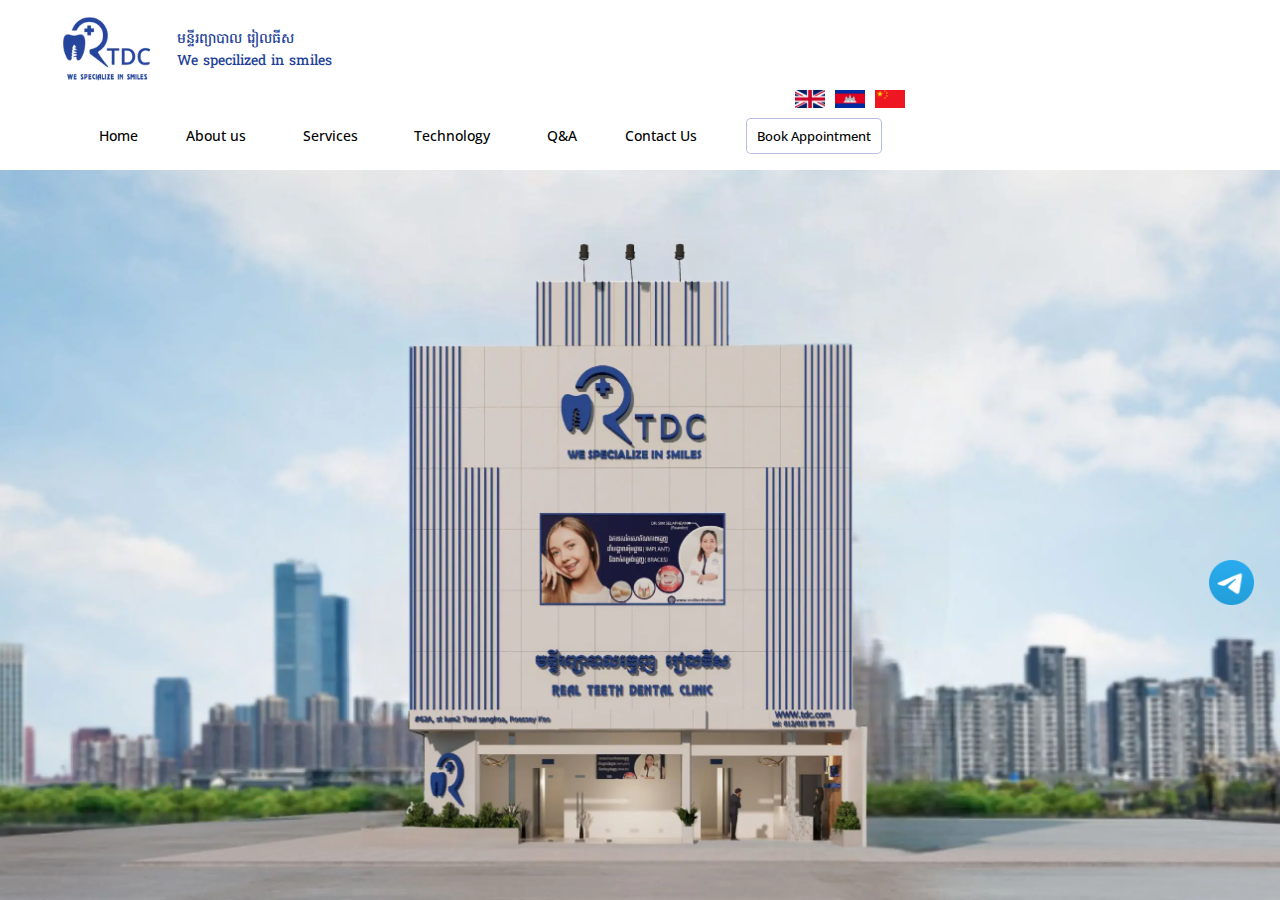
==== commit 94766a44: "copied" ====
--- a/index.html
+++ b/index.html
@@ -16,7 +16,7 @@
     <header class="header1">
         <div class="container">
             <div class="cont-left">
-                <img src="image/rtdc-logo.webp" alt="">
+                <img src="./image/rtdc-logo.webp" alt="">
                 <div class="name">
                     <span>មន្ទីរព្យាបាល រៀលធីស</span><br>
                     <span>We specilized in smiles</span>
@@ -29,89 +29,95 @@
                     <img src="./image/Flag_of_the_People's_Republic_of_China.svg (1).png" alt="">
                 </div>
                 <div class="navbar">
-                    <a href="/RealTeeth1/index.html">Home</a>
-                    <div class="subnav">
-                        <li class="subnavbtn">About Us <i class="fa-solid fa-angle-down"></i></li>
-                        <div class="big-subnav-content">
-                        </div>
-                        <div id="about" class="subnav-content">
-                            <a href="/RealTeeth1/career.html">Career</a>
-                            <a href="/RealTeeth1/about-us.html">Our Professional Team</a>
-                            <a href="/RealTeeth1/newsevent.html">News & Events</a>
-                            <a href="/RealTeeth1/facilities.html">Our Facilities</a>
-                            <a href="/RealTeeth1/clientTestimonial.html">Client Testimonial</a>
-                        </div>
-                    </div>
-                    <div class="subnav">
-                        <li class="subnavbtn">Services <i class="fa-solid fa-angle-down"></i></li>
-                        <div class="big-subnav-content">
-                        </div>
-                        <div id="service" class="subnav-content">
-                            <a href="#">Implantologics
-                                <p>Radiant smiles begin here: Transformative cosmetic dentistry for enduring confidence.
-                                </p>
-                            </a>
-                            <a href="#">Crown and Bridge
-                                <p>Crafting perfection: Crown and bridge solutions for a lasting smile.</p>
-                            </a>
-                            <a href="#">X-Ray
-                                <p>Clear insights, precise diagnostics: Elevating dental care with advanced X-rays.</p>
-                            </a>
-                            <a href="#">Dental Implants
-                                <p>Transforming smiles with cutting-edge dental implant solutions. </p>
-                            </a>
-                            <a href="#">Consultation
-                                <p>Personalized care, expert advice: Elevate your smile with dental consultation.</p>
-                            </a>
-                            <a href="#">Restorative Dentistry
-                                <p>Renewing smiles, restoring confidence: Excellence in restorative dentistry for
-                                    lasting wellness.</p>
-                            </a>
-                            <a href="#">Orthdontics
-                                <p>Straightening smiles with precision: Orthodontic expertise for lasting confidence.
-                                </p>
-                            </a>
-                            <a href="#">Prediatric Dentistry
-                                <p>Gentle care, happy smiles: Pediatric dentistry for little ones.</p>
-                            </a>
-                            <a href="#">Endodontics by Hand
-                                <p>meticulously performed by skilled hands, elevating oral health.</p>
-                            </a>
-                            <a href="#">Complete Denture
-                                <p>Seamless comfort, Discover excellence in complete denture solutions.</p>
-                            </a>
-                            <a href="#">Appliance in Orthodontic
-                                <p>Transforming smiles with precision orthodontic appliances for enduring dental
-                                    confidence.</p>
-                            </a>
-                            <a href="#">Surgery And Extraction
-                                <p>Surgical precision, compassionate care: Elevating oral health through expert
-                                    extractions.</p>
-                            </a>
-                        </div>
-                    </div>
-                    <div class="subnav">
-                        <li class="subnavbtn">Technology <i class="fa-solid fa-angle-down"></i></li>
-                        <div class="big-subnav-content">
-                        </div>
-                        <div id="technology" class="subnav-content">
-                            <a href="#">Sterilization Technologies
-                                <p>Disinfection technology plays a key role in ensuring that dental offices provide a
-                                    safe environment for patients. Methods include autoclave, ultraviolet light, and
-                                    hydrogen peroxide gas.</p>
-                            </a>
-                            <a href="#">INNO Dental Implants
-                                <p>INNO® Dental Implants: Reliable and innovative solutions for those seeking permanent
-                                    tooth replacement that preserves natural tooth function and aesthetics.</p>
-                            </a>
-                            <a href="#">Clear aligner / Invisalign
-                                <p>Transform your smile discreetly with Clear Aligners. Invisalign offers invisible,
-                                    removable braces for a confident and comfortable orthodontic experience.</p>
-                            </a>
-                        </div>
-                    </div>
-                    <a href="">Q&A</a>
-                    <a href="">Contact Us</a>
+                    <a class="home" href="./index.html">Home</a>
+                    <div class="dropdown">
+                        <button class="dropbtn">About us <i class="fa-solid fa-angle-down"></i></button>
+                        <div class="drop">
+                            <div class="dropdown0 dropdown-content">
+                                <a href="/RealTeeth1/career.html">Career</a>
+                                <a href="/RealTeeth1/about-us.html">Our Professional Team</a>
+                                <a href="/RealTeeth1/newsevent.html">News & Events</a>
+                                <a href="/RealTeeth1/facilities.html">Our Facilities</a>
+                                <a href="/RealTeeth1/clientTestimonial.html">Client Testimonial</a>
+                            </div>
+                        </div>
+                    </div>
+                    <div class="dropdown">
+                        <button class="dropbtn">Services <i class="fa-solid fa-angle-down"></i></button>
+                        <div class="drop">
+                            <div class="dropdown1 dropdown-content">
+                                <a href="#">Implantologics
+                                    <p>Radiant smiles begin here: Transformative cosmetic dentistry for enduring
+                                        confidence.
+                                    </p>
+                                </a>
+                                <a href="#">Crown and Bridge
+                                    <p>Crafting perfection: Crown and bridge solutions for a lasting smile.</p>
+                                </a>
+                                <a href="#">X-Ray
+                                    <p>Clear insights, precise diagnostics: Elevating dental care with advanced X-rays.
+                                    </p>
+                                </a>
+                                <a href="#">Dental Implants
+                                    <p>Transforming smiles with cutting-edge dental implant solutions. </p>
+                                </a>
+                                <a href="#">Consultation
+                                    <p>Personalized care, expert advice: Elevate your smile with dental consultation.
+                                    </p>
+                                </a>
+                                <a href="#">Restorative Dentistry
+                                    <p>Renewing smiles, restoring confidence: Excellence in restorative dentistry for
+                                        lasting wellness.</p>
+                                </a>
+                                <a href="#">Orthdontics
+                                    <p>Straightening smiles with precision: Orthodontic expertise for lasting
+                                        confidence.
+                                    </p>
+                                </a>
+                                <a href="#">Prediatric Dentistry
+                                    <p>Gentle care, happy smiles: Pediatric dentistry for little ones.</p>
+                                </a>
+                                <a href="#">Endodontics by Hand
+                                    <p>meticulously performed by skilled hands, elevating oral health.</p>
+                                </a>
+                                <a href="#">Complete Denture
+                                    <p>Seamless comfort, Discover excellence in complete denture solutions.</p>
+                                </a>
+                                <a href="#">Appliance in Orthodontic
+                                    <p>Transforming smiles with precision orthodontic appliances for enduring dental
+                                        confidence.</p>
+                                </a>
+                                <a href="#">Surgery And Extraction
+                                    <p>Surgical precision, compassionate care: Elevating oral health through expert
+                                        extractions.</p>
+                                </a>
+                            </div>
+                        </div>
+                    </div>
+                    <div  class="dropdown">
+                        <button class="dropbtn">Technology <i class="fa-solid fa-angle-down"></i></button>
+                        <div class="drop">
+                            <div class="dropdown2 dropdown-content">
+                                <a href="#">Sterilization Technologies
+                                    <p>Disinfection technology plays a key role in ensuring that dental offices provide
+                                        a
+                                        safe environment for patients. Methods include autoclave, ultraviolet light, and
+                                        hydrogen peroxide gas.</p>
+                                </a>
+                                <a href="#">INNO Dental Implants
+                                    <p>INNO® Dental Implants: Reliable and innovative solutions for those seeking
+                                        permanent
+                                        tooth replacement that preserves natural tooth function and aesthetics.</p>
+                                </a>
+                                <a href="#">Clear aligner / Invisalign
+                                    <p>Transform your smile discreetly with Clear Aligners. Invisalign offers invisible,
+                                        removable braces for a confident and comfortable orthodontic experience.</p>
+                                </a>
+                            </div>
+                        </div>
+                    </div>
+                    <a  class="home" href="">Q&A</a>
+                    <a  class="home" href="">Contact Us</a>
                     <button class="book-App">Book Appointment</button>
                 </div>
             </div>
--- a/index.css
+++ b/index.css
@@ -1,105 +1,146 @@
-@import url('https://fonts.googleapis.com/css2?family=Siemreap&display=swap');
-@import url('https://fonts.googleapis.com/css2?family=Open+Sans:ital,wght@0,300..800;1,300..800&family=Siemreap&display=swap');
+@import url('https://fonts.googleapis.com/css2?family=Hanuman:wght@100;300;400;700;900&display=swap');
+@import url('https://fonts.googleapis.com/css2?family=Open+Sans:ital,wght@0,500;1,500&display=swap');
 
 * {
     box-sizing: border-box;
-    font-family: "Siemreap", sans-serif;
     margin: 0;
+    font-family: "Open Sans", sans-serif;
+    font-optical-sizing: auto;
+    font-weight: 500;
+    font-style: normal;
+}
+span {
+    /* margin-left: 25px; */
+    display: inline-block;
+    font-family: "Hanuman", serif;
+    font-weight: 500;
+    font-style: normal;
 }
 
 body {
     width: 100%;
-    min-height: 100vh;
     background-image: url(./image/rtdc-small.webp);
     background-size: cover;
     /* background-repeat: no-repeat; */
     background-position: center bottom;
-    /* background-attachment: fixed; */
-}
-
-.main-box{
+    background-attachment: fixed;
+}
+
+*::-webkit-scrollbar {
+    display: none;
+}
+*{
+    -ms-overflow-style: none;/* IE and Edge */
+    scrollbar-width: none;/* Firefox */
+}
+.dropbtn i {
+    transition: rotate .3s;
+    font-size: 10px;
+    padding: 4px;
+}
+.dropbtn:hover i {
+    rotate: 180deg;
+    transition: 0.2s;
+}
+.main-box {
+    width: 28%;
+    right: 0%;
+    height:auto;
+    background-color: #ffffff;
+    position: absolute;
+    right: 40px;
+    top: 140px;
+    bottom: 10%;
+    overflow-y: auto;
+    padding: 1.5%;
+    border-radius: 5px;
+}
+.client-test {
+    height: auto;
     width: 100%;
-    height: 530px;
-    /* background-color: rgb(240, 148, 148); */
-    position: relative;
-}
-.client-test{
+    position: absolute;
+}
+/* .slide {
     width: 100%;
-    height: 530px;
-    /* background-color: #eeeeee; */
-    position: absolute;
-}
-.slide{
-    width: 27%;
-    height: 85%;
+    height: 100%;
     background-color: rgb(255, 255, 255);
     position: absolute;
-    right: 0;
-    margin: 3%;
+    right: 30px;
+    top: 140px;
+    bottom: 68px;
     overflow-y: auto;
     border-radius: 8px;
     display: block;
-    /* justify-content: space-between; */
     padding: 1.5%;
-    margin-top: 10%;
-}
-.slide .top{
+} */
+
+.slide .top {
     width: 100%;
     height: 30px;
     display: flex;
     justify-content: space-between;
 }
-.slide .color{
+
+.slide .color {
     font-weight: 500;
     color: #213e99;
 }
+
 .slide .top .client {
     width: 80%;
     height: 20px;
     display: flex;
     align-items: center;
 }
-.slide .top .icon{
+
+.slide .top .icon {
     width: 12%;
     height: 20px;
     display: flex;
     justify-content: space-between;
     align-items: center;
 }
-.slide .top .icon i{
+
+.slide .top .icon i {
     /* margin: 15%; */
     font-size: 20px;
 }
-.client-slide{
+
+.client-slide {
     width: 100%;
-    height: 180px;
+    height: 170px;
     /* background-color: #213e99; */
     display: block;
     justify-content: center;
     text-align: center;
 }
-.client-slide .image-client img{
+
+.client-slide .image-client img {
     width: 120px;
     height: 120px;
     object-fit: cover;
     border-radius: 50%;
     padding: 4%;
 }
-.client-result{
+
+.client-result {
     width: 100%;
     height: auto;
     /* background-color: #213e99; */
     display: block;
 }
-.client-result .text{
+
+.client-result .text {
     width: 100%;
     height: 30px;
 }
-.client-result .result-list{
+
+.client-result .result-list {
     width: 100%;
     height: auto;
 }
-.client-result .result-list .surgery{
+
+.client-result .result-list .surgery {
     width: 100%;
     height: 95px;
     display: flex;
@@ -108,20 +149,24 @@
     border-bottom: 1px solid rgba(192, 192, 192, 0.785);
     /* background-color: #818181; */
 }
-.client-result .result-list .surgery img{
+
+.client-result .result-list .surgery img {
     width: 60px;
     height: 60px;
     border-radius: 50%;
     object-fit: cover;
     margin-top: 5%;
 }
-.client-result .result-list .surgery .detail-text{
+
+.client-result .result-list .surgery .detail-text {
     padding-left: 15px;
 }
-.client-result .result-list .surgery .detail-text h4{
+
+.client-result .result-list .surgery .detail-text h4 {
     font-size: 15px;
 }
-.client-result .result-list .surgery .detail-text p{
+
+.client-result .result-list .surgery .detail-text p {
     overflow: hidden;
     display: -webkit-box;
     -webkit-box-orient: vertical;
@@ -135,7 +180,8 @@
     .cont-right {
         display: none;
     }
-    .main-box{
+
+    .main-box {
         display: none;
     }
 
@@ -152,17 +198,19 @@
         left: 0;
         top: 0;
         z-index: 99;
-        /* padding: 5px; */
-    }
+        /* margin: 5px; */
+    }
+
     ul {
         list-style: none;
         margin: 0;
         padding: 0;
     }
-    
-    a {  
+
+    a {
         text-decoration: none;
     }
+
     .header-main {
         background-color: #ffffff;
         display: flex;
@@ -171,42 +219,61 @@
         padding: 10px;
         border-radius: 4px;
     }
+
     .header .logo a {
         font-size: 30px;
         text-transform: capitalize;
         color: #e91e63;
     }
-    .header .logo{
+
+    .header .logo {
         width: 100%;
         /* height: 100px; */
         display: flex;
         align-items: center;
     }
-    .header .logo img{
-        width: 23%;
+
+    .header .logo img {
+        width: 16%;
         margin-right: 2%;
     }
-    .header .logo .name{
+
+    .header .logo .name {
         color: #213E99;
         font-weight: bolder;
     }
+
     .header .nav-menu {
         padding: 0 20px;
     }
-    .header .menu{
+
+    .header .menu {
         border: 1px solid rgba(176, 178, 181, 0.2);
         border-radius: 10px;
-        background-color:rgba(226, 235, 243, 0.192);
+        background-color: rgba(226, 235, 243, 0.192);
         margin: 15px;
         padding: 5px;
-        
-    }
+
+    }
+
     .header .menu>.menu-item {
         display: inline-block;
         margin-left: 30px;
         position: relative;
     }
-    
+
+    .nav-menu::-webkit-scrollbar {
+        display: none;
+    }
+
+    /* Hide scrollbar for IE, Edge and Firefox */
+    .nav-menu {
+        -ms-overflow-style: none;
+        /* IE and Edge */
+        scrollbar-width: none;
+        /* Firefox */
+    }
+
     .header .menu>.menu-item>a {
         display: block;
         padding: 6px 15px;
@@ -215,7 +282,7 @@
         text-transform: capitalize;
         transition: all 0.3s ease;
     }
-    
+
     .header .menu>.menu-item>a .fa-angle-down {
         display: inline-block;
         height: 12px;
@@ -224,38 +291,41 @@
         margin-left: 5px;
         pointer-events: none;
     }
+
     .header .menu>.menu-item>a .fa-angle-down:after {
         transform: translate(-50%, -50%) rotate(-90deg);
     }
-    
-    .header .menu>.menu-item>.sub-menu>.menu-item>a:hover{
+
+    .header .menu>.menu-item>.sub-menu>.menu-item>a:hover {
         /* color: blue; */
         background-color: #ced6e1a6;
         border-radius: 5px;
         /* margin: 0 10px; */
-    
-    }
+
+    }
+
     .header .menu>.menu-item:hover>a {
         color: #213E99;
     }
-    
+
     .header .menu>.menu-item>.sub-menu {
         transform: translateY(10px);
         transition: all 0.3s ease;
     }
-    
+
     .header .menu>.menu-item>.sub-menu>.menu-item {
         display: block;
     }
+
     .header .menu>.menu-item>.sub-menu>.menu-item>a {
         display: block;
-        padding: 3px ;
+        padding: 3px;
         font-size: 16px;
         color: #000000;
         transition: all 0.3s ease;
         text-transform: capitalize;
     }
-    
+
     .header .open-nav-menu {
         height: 30px;
         width: 30px;
@@ -264,7 +334,7 @@
         justify-content: center;
         cursor: pointer;
     }
-    
+
     .header .open-nav-menu span {
         display: block;
         height: 3px;
@@ -272,7 +342,7 @@
         background-color: #000000;
         position: relative;
     }
-    
+
     .header .open-nav-menu span:before,
     .header .open-nav-menu span:after {
         content: '';
@@ -283,49 +353,55 @@
         background-color: #000000;
         box-sizing: border-box;
     }
-    
+
     .header .open-nav-menu span:before {
         top: -8px;
     }
-    
+
     .header .open-nav-menu span:after {
         top: 8px;
     }
-    
+
     .header .close-nav-menu {
         height: 100px;
         width: 100%;
         cursor: pointer;
         display: block;
     }
-    .header .close-icon{
+
+    .header .close-icon {
         width: 90%;
         height: 20%;
         display: block;
         text-align: end;
     }
-    .header .close-icon i:hover{
+
+    .header .close-icon i:hover {
         color: #213E99;
     }
-    .header .close-nav-menu .img{
+
+    .header .close-nav-menu .img {
         width: 100%;
         height: 80%;
         /* background-color: #818181; */
         display: block;
         text-align: center;
     }
-    .header .close-nav-menu .img img{
+
+    .header .close-nav-menu .img img {
         width: 25%;
     }
 
-    .header .close-nav-menu i{
+    .header .close-nav-menu i {
         font-size: 30px;
         color: #5073e3;
     }
-    .header .close-nav-menu img{
+
+    .header .close-nav-menu img {
         width: 20px;
         margin-top: 100;
     }
+
     .header .menu-overlay {
         position: fixed;
         z-index: 999;
@@ -339,7 +415,7 @@
         opacity: 0;
         transition: all 0.3s ease;
     }
-    
+
     .book-App {
         border: 1px solid #7895f554;
         border-radius: 5px;
@@ -351,6 +427,7 @@
         margin: 0 5%;
         cursor: pointer;
     }
+
     .nav-menu .language {
         width: 100%;
         height: auto;
@@ -358,102 +435,112 @@
         justify-content: center;
         margin-top: 3%;
     }
-    
+
     .nav-menu .language img {
         width: 30px;
         height: 18px;
         margin: 0 5px;
         object-fit: cover;
     }
+
     /* responsive */
-    
-    
-        .header .menu-overlay.active {
-            visibility: visible;
-            opacity: 1;
-        }
-    
-        .header .nav-menu {
-            position: fixed;
-            right: -380px;
-            visibility: hidden;
-            min-width: 330px;
-            height: 100%;
-            top: 0;
-            overflow-y: auto;
-            background-color: #ffffff;
-            z-index: 1000;
-            padding: 15px 0;
-            transition: all 0.5s ease;
-        }
-        .header .nav-menu.open {
-            visibility: visible;
-            right: 0px;
-        }
-        .header .menu>.menu-item {
-            display: block;
-            margin: 0;
-        }
-        .header .menu>.menu-item-has-children>a {
-            display: flex;
-            justify-content: space-between;
-            align-items: center;
-        }
-    
-        .header .menu>.menu-item>a {
-            color: #000000;
-        }
-        .header .menu>.menu-item-has-children.active>a .plus:after {
-            transform: translate(-50%, -50%) rotate(0deg);
-        }
-        .header .menu>.menu-item>.sub-menu {
-            width: 100%;
-            position: relative;
-            opacity: 1;
-            visibility: visible;
-            border: none;
-            box-shadow: none;
-            transform: translateY(0px);
-            padding: 0px;
-            left: auto;
-            top: auto;
-            max-height: 0;
-            overflow: hidden;
-            background-color: rgb(255, 255, 255);
-            border-radius: 5px;
-        }
-    
-        .header .menu>.menu-item>.sub-menu>.menu-item>a {
-            /* padding: 10px; */
-            color: #000000;
-            margin: 4px 15px;
-            padding: 5px 15px;
-            /* border-radius: 5px; */
-            /* border-bottom: 1px solid #333333; */
-        }
-        .header .menu>.menu-item>.sub-menu>:hover.menu-item> a{
-            background-color: #b4b4b447;
-        }
-        .header .open-nav-menu {
-            display: flex;
-            justify-content: space-evenly;
-            align-items: center;
-        }
-
-    
+
+
+    .header .menu-overlay.active {
+        visibility: visible;
+        opacity: 1;
+    }
+
+    .header .nav-menu {
+        position: fixed;
+        right: -380px;
+        visibility: hidden;
+        min-width: 330px;
+        height: 100%;
+        top: 0;
+        overflow-y: auto;
+        background-color: #ffffff;
+        z-index: 1000;
+        padding: 15px 0;
+        transition: all 0.5s ease;
+    }
+
+    .header .nav-menu.open {
+        visibility: visible;
+        right: 0px;
+    }
+
+    .header .menu>.menu-item {
+        display: block;
+        margin: 0;
+    }
+
+    .header .menu>.menu-item-has-children>a {
+        display: flex;
+        justify-content: space-between;
+        align-items: center;
+    }
+
+    .header .menu>.menu-item>a {
+        color: #000000;
+    }
+
+    .header .menu>.menu-item-has-children.active>a .plus:after {
+        transform: translate(-50%, -50%) rotate(0deg);
+    }
+
+    .header .menu>.menu-item>.sub-menu {
+        width: 100%;
+        position: relative;
+        opacity: 1;
+        visibility: visible;
+        border: none;
+        box-shadow: none;
+        transform: translateY(0px);
+        padding: 0px;
+        left: auto;
+        top: auto;
+        max-height: 0;
+        overflow: hidden;
+        background-color: rgb(255, 255, 255);
+        border-radius: 5px;
+    }
+
+    .header .menu>.menu-item>.sub-menu>.menu-item>a {
+        /* padding: 10px; */
+        color: #000000;
+        margin: 4px 15px;
+        padding: 5px 15px;
+        /* border-radius: 5px; */
+        /* border-bottom: 1px solid #333333; */
+    }
+
+    .header .menu>.menu-item>.sub-menu>:hover.menu-item>a {
+        background-color: #b4b4b447;
+    }
+
+    .header .open-nav-menu {
+        display: flex;
+        justify-content: space-evenly;
+        align-items: center;
+    }
+
+
     section .telegram {
         margin-top: 270px;
     }
-    .footer{
-        display: none;
-    }
+
+    .footer {
+        display: none;
+    }
+
     footer .footer1 a {
         text-decoration: none;
         color: #ddd;
         /* padding: 0 30px; */
         font-size: 13px;
     }
-    
+
     footer .footer1 {
         width: 100%;
         height: 40px;
@@ -467,27 +554,28 @@
 
 }
 @media only screen and (min-width: 768px) {
-    .main-box{
-        display: none;
-    }
+    .main-box {
+        display: none;
+    }
+
     section .telegram {
         margin-top: 390px;
     }
-    .header{
-        display: none;
-    }
-    header .container {
-        width: 100%;
-        height:  188.69px;
+
+
+    .header1 .container {
+        width: 100%;
+        height: 170px;
         background-color: rgb(255, 255, 255);
         display: block;
         justify-content: space-evenly;
         padding: 10px 60px;
-        position: absolute;
-        z-index: 1;
-    }
-    
-    header .cont-left {
+        position: relative;
+    }
+    .header .container{
+        display: none;
+    }
+    .cont-left {
         width: 306.42px;
         height: 79.69px;
         /* background-color: aqua; */
@@ -495,123 +583,84 @@
         align-items: center;
         color: #213E99;
         font-size: 14px;
-        font-weight: 600;
-    }
-    header .cont-left img {
+        /* font-weight: 600; */
+    }
+
+    .cont-left img {
         max-width: 30%;
     }
-    
-    header span {
+
+    span {
         margin-left: 25px;
         display: inline-block;
-       
-    }
-    
-    header .cont-right {
-        width: 100%;
-        font-size: 10px;
-        height: 90px;
-        /* background-color: blueviolet; */
-        display: flex;
-        flex-wrap: wrap;
-        align-content: space-around;
+        font-family: "Hanuman", serif;
+        font-weight: 500;
+        font-style: normal;
     }
     .language {
         width: 100%;
         height: 35%;
-        display:flex;
+        display: flex;
         justify-content: end;
-        align-items: center;
-    }
-    
+        /* background-color: #e9f1f9; */
+        /* align-items:start; */
+    }
+
     .language img {
         width: 30px;
         height: 18px;
         margin: 0 5px;
         object-fit: cover;
     }
-    
+
+    .cont-right {
+        max-width: 850px;
+        display: block;
+        /* background-color: #818181; */
+    }
+
     .navbar {
-        /* position: relative; */
-        overflow: hidden;
-        /* background-color: #e19a9a; */
-        width: 100%;
-        height: 50%;
-        display: flex;
-        align-items: center;
-        justify-content: space-between;
-        /* margin: 20px 0; */
-    }
-    
-    .navbar a {
-        float: left;
-        /* text-align: center; */
-        font-size: 15px;
+        display: flex;
+        justify-content: space-evenly;
+        /* background-color: #213E99; */
+        align-items:center;
+        margin-top: 10px;
+    }
+
+    .navbar .home {
+        padding: 8px 10px;
+        text-decoration: none;
         color: black;
-        text-decoration: none;
-        padding: 5px 10px;
-    }
-    .subnav {
-        float: left;
-        overflow: hidden;
-        height: 70%;
-        /* background-color: #213E99; */
-        
-    }
-    .subnav li{
-        cursor: pointer;
-        list-style: none;
-        padding: 15px;
-        /* width: 200px; */
-        height: 100%;
-    }
-    
-    .subnav .subnavbtn {
+        font-size: 14px;
+
+    }
+
+    .navbar .home:hover {
+        background-color: #e9f1f9;
+        border-radius: 5px;
+        padding: 8px 10px;
+    }
+    .dropbtn {
         align-items: center;
         justify-content: center;
         display: flex;
-        font-size: 15px;
         border: none;
-        outline: none;
+        font-size: 14px;
         color: black;
-        /* padding: 5px 50px; */
+        padding: 8px 10px;
         background-color: inherit;
         font-family: inherit;
         margin: 0;
     }
-    .navbar a:hover,
-    .subnav:hover .subnavbtn {
-        background-color: #e9f1f9;
-        border-radius: 5px;
-        /* padding: 10px 15px; */
-    }
-    
-    .subnav-content {
-        display: none;
-        position: absolute;
-        left: 5%;
-        margin-top: 7px;
-        background-color: white;
-        max-width:55%;
-        z-index: 1;
-        border-radius: 5px;
-        border: 1px solid #7071735f;
-        padding: 10px;
-        box-shadow: 0px 3px 3px 3px #b1b1b147;
-    }
-    .big-subnav-content{
-        width: 9%;
-        height: 19%;
+
+    .drop {
+        width: 100%;
+        height: 20px;
         background-color: none;
         position: absolute;
     }
-    .subnav-content a {
-        float: left;
-        color: black;
-        text-decoration: none;
-        padding: 10px;
-    }
-    .subnav-content a p{
+
+    .dropdown-content a p {
         overflow: hidden;
         display: -webkit-box;
         -webkit-box-orient: vertical;
@@ -619,48 +668,103 @@
         color: #818181;
         font-size: 13px;
     }
-    .subnav-content a:hover {
-        background-color: #eee;
-        color: black;
-        border-radius: 5px;
-    }
-    .subnav:hover #service {
-        display: grid;
-        grid-template-columns: repeat(3,minmax(0,1fr));
-        transition: 0.3s;
-    }
-    
-    .subnav:hover #about {
-        display: grid;
-        grid-template-columns: repeat(1,minmax(0,1fr));
-        transition: 0.3s;
-    }
-    
-    .subnav:hover #technology {
-        display: grid;
-        grid-template-columns: repeat(2,minmax(0,1fr));
-        transition: 0.3s;
-    }
-    
+
+
     .book-App {
-        border: 1px solid #213d9954;  
+        border: 1px solid #213d9954;
         border-radius: 5px;
         background-color: white;
-        font-size: 15px;
-        padding: 5px 5px;
-        margin: 0;
-    }
-    
+        font-size: 13px;
+        padding: 8px 10px;
+        margin-left: 10px;
+    }
+
     .book-App:hover {
         background-color: #89a3f82e;
         border: 1px solid #89a3f82e;
     }
+    .dropdown {
+        position: relative;
+        display: inline-block;
+    }
+
+    .dropdown-content {
+        padding: 5px;
+        margin-top: 3%;
+        left: 0%;
+        display: none;
+        position: absolute;
+        background-color: #ffffff;
+        min-width: 230px;
+        box-shadow: 0px 8px 8px 0px rgba(0, 0, 0, 0.2);
+        z-index: 1;
+        border-radius: 5px;
+        border: 1px solid rgba(154, 218, 247, 0.299);
+    }
+
+    .dropdown0 {
+        left: -70%;
+    }
+
+    .dropdown1 {
+        left: -180%;
+        min-width: 640px;
+    }
+
+    .dropdown2 {
+        left: -228%;
+        min-width: 600px;
+    }
+
+    .dropdown-content a {
+        color: black;
+        font-size: 14px;
+        padding: 8px 10px;
+        text-decoration: none;
+        display: block;
+    }
+    .dropdown-content a:hover {
+        background-color: #a6a5a532;
+        /* background-color: red; */
+        border-radius: 5px;
+        padding: 8px 10px;
+        color: rgb(0, 0, 0);
+    }
+
+    .dropdown:hover .dropdown-content {
+        display: grid;
+        grid-template-columns: repeat(1, minmax(0, 1fr));
+        transition: 0.3s;
+        padding: 9%;
+    }
+
+    .dropdown:hover .dropdown1 {
+        display: grid;
+        grid-template-columns: repeat(3, minmax(0, 1fr));
+        transition: 0.3s;
+    }
+
+    .dropdown:hover .dropdown2 {
+        display: grid;
+        grid-template-columns: repeat(2, minmax(0, 1fr));
+        transition: 0.3s;
+    }
+
+    .dropdown:hover .dropbtn {
+        background-color: #e9f1f9;
+        border-radius: 5px;
+        padding: 8px 10px;
+    }
+
+
+     
+    
     footer .footer a {
         text-decoration: none;
         color: #ddd;
         padding: 0 30px;
     }
-    
+
     footer .footer {
         width: 100%;
         height: 40px;
@@ -671,11 +775,11 @@
         position: fixed;
         bottom: 0;
     }
-    
+
     footer .footer {
         display: none;
     }
-    
+
     .small-device,
     .footer1 {
         display: none;
@@ -684,24 +788,28 @@
 
 }
 /* Large devices (laptops/desktops, 992px and up) */
-@media only screen and (min-width: 1200px) {
-    .main-box{
-        display: block;
-    }
-    header .container {
+@media only screen and (min-width: 1300px) {
+    .main-box {
+        display: block;
+    }
+    section .telegram {
+        bottom: -76%;
+    }
+
+
+    .header1 .container {
         width: 100%;
         height: 110px;
         background-color: rgb(255, 255, 255);
         display: flex;
         justify-content: space-evenly;
         padding: 10px 60px;
-        position: absolute;
-        z-index: 1;
-    }
-    section .telegram {
-        margin-top: 560px;
-    }
-    header .cont-left {
+        position: relative;
+    }
+    .header .container{
+        display: none;
+    }
+    .cont-left {
         width: 306.42px;
         height: 79.69px;
         /* background-color: aqua; */
@@ -709,129 +817,80 @@
         align-items: center;
         color: #213E99;
         font-size: 14px;
-        font-weight: 600;
-    }
-    header .cont-left img {
+        /* font-weight: 600; */
+    }
+
+    .cont-left img {
         max-width: 30%;
     }
-    
-    header span {
+
+    span {
         margin-left: 25px;
         display: inline-block;
-       
-    }
-    
-    header .cont-right {
-        width: 850px;
-        height: 90px;
-        /* background-color: blueviolet; */
-        display: flex;
-        flex-wrap: wrap;
-        align-content: space-around;
     }
     .language {
         width: 100%;
         height: 35%;
-        display:flex;
+        display: flex;
         justify-content: end;
-        align-items: center;
-    }
-    
+        /* background-color: #e9f1f9; */
+        /* align-items:start; */
+    }
     .language img {
         width: 30px;
         height: 18px;
         margin: 0 5px;
         object-fit: cover;
     }
-    
+
+    .cont-right {
+        width: 850px;
+        display: block;
+        /* background-color: #818181; */
+    }
+
     .navbar {
-        /* position: relative; */
-        overflow: hidden;
-        /* background-color: #e19a9a; */
-        width: 100%;
-        height: 50%;
-        display: flex;
-        align-items: center;
-        justify-content: right;
-        /* margin: 20px 0; */
-    }
-    
-    .navbar a {
-        float: left;
-        /* text-align: center; */
-        font-size: 15px;
-        font-weight: 500;
+        display: flex;
+        justify-content: end;
+        /* background-color: #213E99; */
+        /* align-items: end; */
+        margin-top: 10px;
+    }
+
+    .navbar .home {
+        padding: 10px 25px;
+        text-decoration: none;
         color: black;
-        text-decoration: none;
-        padding: 5px 25px;
-        border: 1px solid #e9f1f900;
-    }
-    .subnav {
-        float: left;
-        overflow: hidden;
-        height: 70%;
-        border: 1px solid #e9f1f900;
-        /* background-color: #213E99; */
-        
-    }
-    .subnav li{
-        /* cursor: pointer; */
-        list-style: none;
-        margin: 15px;
-        /* width: 200px; */
-        height: 100%;
-        background-color: rgb(204, 132, 24);
-    }
-    
-    .subnav .subnavbtn {
+        font-size: 16px;
+
+    }
+
+    .navbar .home:hover {
+        background-color: #e9f1f9;
+        border-radius: 5px;
+        padding: 10px 25px;
+    }
+    .dropbtn {
         align-items: center;
         justify-content: center;
         display: flex;
-        font-size: 15px;
         border: none;
-        /* outline: none; */
+        font-size: 16px;
         color: black;
-        margin: 15px 0px;
+        padding: 10px 15px;
         background-color: inherit;
         font-family: inherit;
         margin: 0;
-        border: 1px solid #e9f1f900;
-    }
-    .navbar a:hover,
-    .subnav:hover .subnavbtn {
-        background-color: #e9f1f9;
-        border-radius: 5px;
-        border: 1px solid #e9f1f9;
-        /* padding: 10px 15px; */
-    }
-    
-    .subnav-content {
-        display: none;
-        position: absolute;
-        left: 35%;
-        margin-top: 1%;
-        background-color: white;
-        max-width:55%;
-        z-index: 1;
-        border-radius: 5px;
-        border: 1px solid #7071735f;
-        padding: 10px;
-        box-shadow: 0px 3px 3px 3px #b1b1b147;
-    }
-    .big-subnav-content{
-        width: 9%;
-        height: 19%;
+    }
+
+    .drop {
+        width: 100%;
+        height: 20px;
         background-color: none;
         position: absolute;
     }
-    
-    .subnav-content a {
-        float: left;
-        color: black;
-        text-decoration: none;
-        padding: 10px;
-    }
-    .subnav-content a p{
+
+    .dropdown-content a p {
         overflow: hidden;
         display: -webkit-box;
         -webkit-box-orient: vertical;
@@ -839,48 +898,103 @@
         color: #818181;
         font-size: 13px;
     }
-    .subnav-content a:hover {
-        background-color: #eee;
-        color: black;
-        border-radius: 5px;
-    }
-    .subnav:hover #service {
-        display: grid;
-        grid-template-columns: repeat(3,minmax(0,1fr));
-        transition: 0.3s;
-    }
-    
-    .subnav:hover #about {
-        display: grid;
-        grid-template-columns: repeat(1,minmax(0,1fr));
-        transition: 0.3s;
-    }
-    
-    .subnav:hover #technology {
-        display: grid;
-        grid-template-columns: repeat(2,minmax(0,1fr));
-        transition: 0.3s;
-    }
-    
+
+
     .book-App {
-        border: 1px solid #213d9954;  
+        border: 1px solid #213d9954;
         border-radius: 5px;
         background-color: white;
-        font-size: 15px;
-        padding: 5px 25px;
-        margin-left: 1%;
-    }
-    
+        font-size: 14px;
+        padding: 10px 20px;
+        margin-left: 10px;
+    }
+
     .book-App:hover {
         background-color: #89a3f82e;
         border: 1px solid #89a3f82e;
     }
+    .dropdown {
+        position: relative;
+        display: inline-block;
+    }
+
+    .dropdown-content {
+        padding: 5px;
+        margin-top: 3%;
+        left: 0%;
+        display: none;
+        position: absolute;
+        background-color: #ffffff;
+        min-width: 230px;
+        box-shadow: 0px 8px 8px 0px rgba(0, 0, 0, 0.2);
+        z-index: 1;
+        border-radius: 5px;
+        border: 1px solid rgba(154, 218, 247, 0.299);
+    }
+
+    .dropdown0 {
+        left: -70%;
+    }
+
+    .dropdown1 {
+        left: -180%;
+        min-width: 832px;
+    }
+
+    .dropdown2 {
+        left: -228%;
+        min-width: 660px;
+    }
+
+    .dropdown-content a {
+        color: black;
+        font-size: 16px;
+        padding: 12px 15px;
+        text-decoration: none;
+        display: block;
+    }
+    .dropdown-content a:hover {
+        background-color: #a6a5a532;
+        /* background-color: red; */
+        border-radius: 5px;
+        padding: 12px 15px;
+        color: rgb(0, 0, 0);
+    }
+
+    .dropdown:hover .dropdown-content {
+        display: grid;
+        grid-template-columns: repeat(1, minmax(0, 1fr));
+        transition: 0.3s;
+        padding: 9%;
+    }
+
+    .dropdown:hover .dropdown1 {
+        display: grid;
+        grid-template-columns: repeat(3, minmax(0, 1fr));
+        transition: 0.3s;
+    }
+
+    .dropdown:hover .dropdown2 {
+        display: grid;
+        grid-template-columns: repeat(2, minmax(0, 1fr));
+        transition: 0.3s;
+    }
+
+    .dropdown:hover .dropbtn {
+        background-color: #e9f1f9;
+        border-radius: 5px;
+        padding: 10px 15px;
+    }
+
+
+
+
+
     footer .footer a {
         text-decoration: none;
         color: #ddd;
         padding: 0 30px;
     }
-    
     footer .footer {
         width: 100%;
         height: 40px;
@@ -894,4 +1008,39 @@
     .footer1 {
         display: none;
     }
-}+}
+/* @media only screen and (min-width: 1400px) and (max-width:1500px) {
+    .subnav-content {
+        left: 38%;
+    }
+}
+@media only screen and (min-width: 1500px) {
+    .subnav-content {
+        left: 41.5%;
+    }
+}
+@media only screen and (min-width: 1600px) {
+    .subnav-content {
+        left: 42%;
+    }
+}
+@media only screen and (max-width: 1700px) {
+    .subnav-content {
+        left: 45.5%;
+    }
+}
+@media only screen and (max-width: 1800px) {
+    .subnav-content {
+        left: 50.5%;
+    }
+}
+@media only screen and (max-width: 1900px) {
+    .subnav-content {
+        left: 56%;
+    }
+}
+@media only screen and (max-width: 2000px) {
+    .subnav-content {
+        left: 58.5%;
+    }
+} */